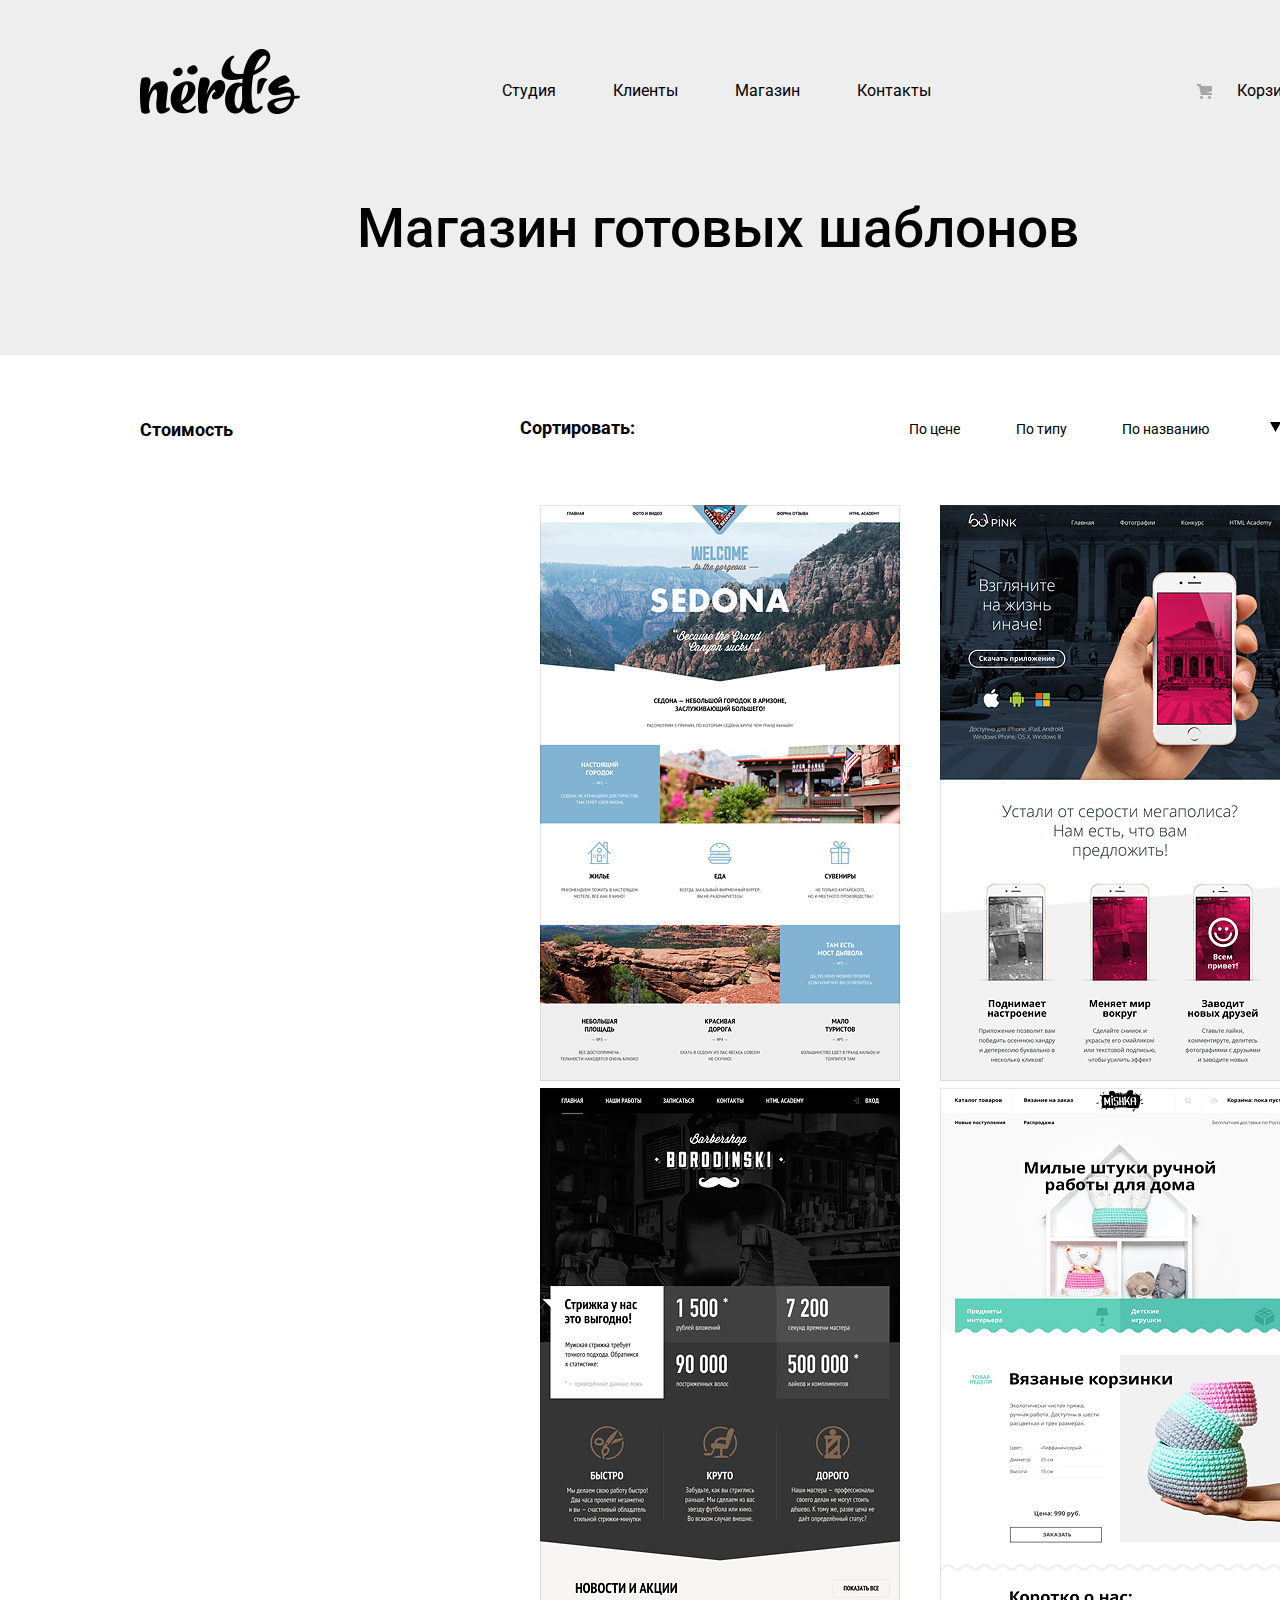
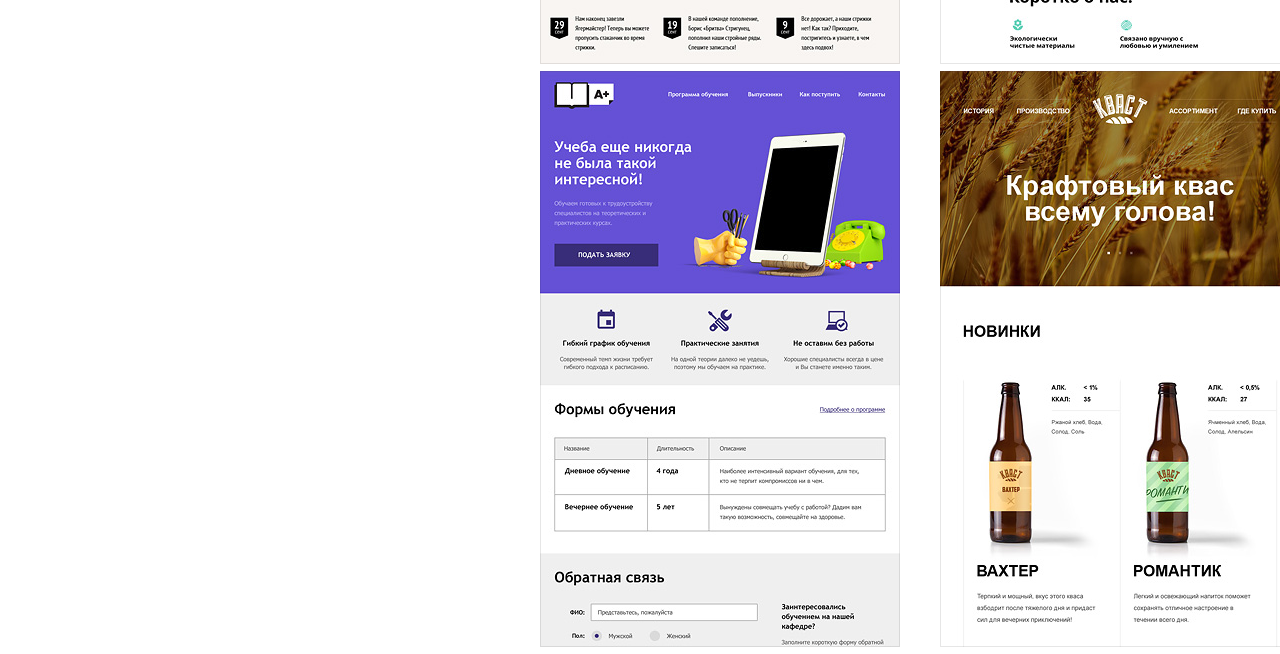
==== catalog.html @ 8464ea0f "edit" ====
<!DOCTYPE html>
<html lang="ru">

<head>
  <meta charset="UTF-8">
  <title>Магазин</title>
  <link href="https://fonts.googleapis.com/css?family=Roboto:400,500&amp;subset=cyrillic" rel="stylesheet">
  <link href="css/normalize.css" rel="stylesheet">
  <link href="css/style.css" rel="stylesheet">
</head>
<body>
  <div class="big-container">
    <header class="main-header header-catalog">
      <nav class="main-navigation">
        <a class="main-header-logo" href="index.html">
          <img src="img/nerds-logo.png" width="160" height="65" alt="Логотип Nerds">
        </a>
        <ul class="site-navigation">
          <li>
            <a href="studia.html">Студия</a>
          </li>
          <li>
            <a href="clients.html">Клиенты</a>
          </li>
          <li>
            <a href="catalog.html">Магазин</a>
          </li>
          <li>
            <a href="contacts.html">Контакты</a>
          </li>
        </ul>
        <ul class="kart-navigation">
          <li class="kart">
            <a href="cart.html">Корзина</a>
          </li>
        </ul>
      </nav>
      <h2>Магазин готовых шаблонов</h2>
    </header>
    <div class="container">
      <main>
        <section class="price">
          <h2>Стоимость</h2>
          <span>Сортировать:</span>
          <ul class="price-item">
            <li class="active"><a href="#">По цене</a></li>
            <li><a href="#">По типу</a></li>
            <li><a href="#">По названию</a></li>
          </ul>
          <div class="sorting-arrow">
            <a class="arrow-down" href="#" >
              <svg xmlns="http://www.w3.org/2000/svg" width="11" height="10" viewBox="0 0 11 10">
                <path fill="#000000" d="M5.5 10L0 0h11"></path>
              </svg>
            </a>
            <a class="arrow-up" href="#">
              <svg xmlns="http://www.w3.org/2000/svg" width="11" height="10" viewBox="0 0 11 10">
                <path fill="#a6a6a6" d="M5.5 0L0 10h11z"></path>
              </svg>
            </a>
          </div>
        </section>
        <section class="filter">
          <form class="" action="index.html" method="post">

          </form>
          <div class="result">
            <ul class="result-list">
              <li><a href="#"><img src="img/sedona.png" width="360" height="576" alt=""></a></li>
              <li><a href="#"><img src="img/pink.png" width="360" height="576" alt=""></a></li>
              <li><a href="#"><img src="img/barbershop.png" width="360" height="576"alt=""> </a></li>
              <li><a href="#"><img src="img/mishka.png" width="360" height="576" alt=""></a></li>
              <li><a href="#"><img src="img/aplus.png" width="360" height="576" alt=""></a></li>
              <li><a href="#"><img src="img/kvast.png" width="360" height="576" alt=""></a></li>
            </ul>

          </div>

        </section>
      </main>
    </div>
  </div>
</body>
---- css/style.css ----
html {
  -webkit-box-sizing: border-box;
  box-sizing: border-box;
}

body {
  margin: 0;
  padding: 0;
  min-width: 1200px;
  font-family: "Roboto", Arial, sans-serif;
  font-size: 16px;
  line-height: 24px;
  font-weight: 400;
  color: #000000;
}

a {
  text-decoration: none;
}

img {
  max-width: 100%;
  height: auto;
}

.big-container {
  width: 1440px;
  background: #ffffff;
  -webkit-box-shadow: 0px 5px 15px 0 rgba(0, 1, 1, 0.2);
  box-shadow: 0px 5px 15px 0 rgba(0, 1, 1, 0.2);
  margin: 0 auto;
}

.container {
  margin: 0 auto;
  padding: 0;
  max-width: 1160px;
  min-height: 100px;
  position: relative;
  box-sizing: border-box;
}

.visually-hidden {
  position: absolute;
  width: 1px;
  height: 1px;
  clip: rect(0, 0, 0, 0);
}

.main-header {
  background-color: #eeeeee;
}

.slider {
  position: relative;
  background-color: #eeeeee;
}

.slider-controls {
  position: absolute;
  left: 50%;
  bottom: 104px;
  z-index: 100;
  width: 160px;
  height: 18px;
  text-align: center;
  font-size: 0;
  transform: translateX(-50%);
}

.slider-controls label {
  position: relative;
  display: inline-block;
  width: 18px;
  height: 18px;
  padding: 8px;
  border-radius: 50%;
  cursor: pointer;
}

.slider-controls label::after {
  content: "";
  position: absolute;
  top: 8px;
  left: 8px;
  z-index: 1;
  width: 18px;
  height: 18px;
  background: #ffffff;
  border-radius: 50%;
}

.slider-list {
  margin: 0;
  padding: 0;
  list-style: none;
}

.slider-item {
  display: none;
  padding: 78px 0 80px 0;
}

.slider-item:nth-child(1) {
  background-image: url("../img/slide1.png");
  background-repeat: no-repeat;
  background-position: 93% 18px;
}

.slider-item:nth-child(2) {
  background-image: url("../img/slide2.png");
  background-repeat: no-repeat;
  background-position: 100% 0;
}

.slider-item:nth-child(3) {
  background-image: url("../img/slide3.png");
  background-repeat: no-repeat;
  background-position: 100% 20px;
}

#product-1:checked~.slider-list .slider-item:nth-child(1) {
  display: block;
}

#product-2:checked~.slider-list .slider-item:nth-child(2) {
  display: block;
}

#product-3:checked~.slider-list .slider-item:nth-child(3) {
  display: block;
}

#product-1:checked~.slider-controls .slider-controls-item--1::before,
#product-2:checked~.slider-controls .slider-controls-item--2::before,
#product-3:checked~.slider-controls .slider-controls-item--3::before {
  content: "";
  position: absolute;
  left: 50%;
  top: 50%;
  z-index: 2;
  width: 4px;
  height: 4px;
  margin: -4px;
  background-color: inherit;
  border: 2px solid #c1c1c1;
  border-radius: 50%;
}

.slider-item h3 {
  max-width: 600px;
  margin: 0;
  margin-bottom: 27px;
  font-size: 55px;
  line-height: 55px;
  font-weight: 500;
}

.slider-item p {
  max-width: 430px;
  margin: 0;
  margin-bottom: 38px;
  color: #283136;
}

.button {
  display: block;
  width: 240px;
  padding: 13px 0;
  font-size: 16px;
  line-height: 18px;
  color: #ffffff;
  text-transform: uppercase;
  text-align: center;
  text-decoration: none;
  background-color: #fb565a;
  border-radius: 3px;
  border: none;
}

.button:hover,
.button:focus {
  background-color: #e74246;
}

.button:active {
  background-color: #d7373b;
  color: rgba(255, 255, 255, 0.3);
  box-shadow: 0 3px rgba(0, 0, 0, 0.1) inset;
}

.main-navigation {
  position: relative;
}

.main-header-logo {
  position: absolute;
  top: 49px;
}

.site-navigation,
.kart-navigation,
.working,
.partner-list,
.social,
.price-item,
.result-list {
  list-style: none;
}

.site-navigation a,
.kart-navigation a {
  display: block;
  color: #000000;
}

.main-navigation {
  display: flex;
  justify-content: space-between;
  box-sizing: border-box;
  padding-left: 140px;
  padding-right: 140px;
  padding-top: 63px;
}

.site-navigation {
  display: flex;
  padding-left: 362px;
}

.site-navigation li {
  padding-right: 57px;
}

.kart-navigation {
  position: relative;
  max-width: 200px;
}

.kart a::before {
  content: "";
  position: absolute;
  top: 5px;
  left: 0px;
  background-image: url("../img/cart-icon.png");
  background-repeat: no-repeat;
  background-position: 100%;
  width: 15px;
  height: 15px;
}

.advantages {
  padding-bottom: 80px;
  border-bottom: 2px solid #eeeeee;
}

.advantages-list {
  display: flex;
  justify-content: space-between;
  flex-wrap: wrap;
  padding-right: 60px;
}

.advantages-item {
  position: relative;
  min-width: 300px;
}

.advantages-item h2 {
  font-size: 24px;
  line-height: 30px;
  font-weight: 500;
  text-transform: uppercase;
  margin: 0;
  padding: 0;
  padding-top: 252px;
  padding-bottom: 13px;
}

.advantages-item p {
  margin: 0;
  padding: 0;
  padding-bottom: 30px;
  color: #283136;
}

.web-site::after {
  position: absolute;
  content: "";
  background-image: url("../img/illustration-1.png");
  width: 300px;
  height: 146px;
  top: 80px;
}

.apps::after {
  position: absolute;
  content: "";
  background-image: url("../img/illustration-2.png");
  width: 300px;
  height: 146px;
  top: 80px;
}

.presentation::after {
  position: absolute;
  content: "";
  background-image: url("../img/illustration-3.png");
  width: 300px;
  height: 146px;
  top: 80px;
}

.button-web,
.button-apps,
.button-presentation {
  width: 160px;
  padding-top: 19px;
  padding-bottom: 18px;
}

.button-web {
  background-color: #fb565a;
}

.button-apps {
  background-color: #00ca74;
}

.button-presentation {
  background-color: #efc84a;
}

.button-apps:hover,
.button-apps:focus {
  background-color: #00bc6c;
}

.button-apps:active {
  background-color: #00aa62;
}

.button-presentation:hover,
.button-presentation:focus {
  background-color: #eab534;
}

.button-presentation:active {
  background-color: #e5a722;
}

.contacts .container {
  display: flex;
  justify-content: space-between;
  flex-wrap: wrap;
  padding-top: 40px;
  padding-bottom: 66px;
  border-bottom: 2px solid #eeeeee;
}

.ability {
  max-width: 680px;
  padding-top: 35px;
}

.ability h2 {
  font-size: 45px;
  font-weight: 500;
  line-height: 45px;
  margin: 0;
  padding: 0;
  padding-bottom: 31px;
}

.ability p {
  font-size: 16px;
  line-height: 24px;
  font-weight: 400;
  margin: 0;
  padding-bottom: 38px;
  color: #283136;
}

.ability-item {
  display: flex;
  flex-direction: column;
  justify-content: space-between;
  max-height: 430px;
}

.ability-item h3 {
  font-size: 16px;
  line-height: 24px;
  font-weight: 500;
  text-transform: uppercase;
  padding: 0;
  margin: 0;
}

.working {
  padding: 0;
  margin: 0;
}

.working li {
  position: relative;
  font-size: 16px;
  line-height: 24px;
  font-weight: 400;
  color: #283136;
  padding-top: 25px;
  padding-left: 35px;
}

.working li:before {
  position: absolute;
  content: "";
  width: 25px;
  height: 2px;
  background-color: #fb565a;
  top: 38px;
  left: 0;
}

.accuracy {
  max-width: 360px;
  margin: 0;
  padding: 0;
}

.accuracy {
  position: relative;
}

.nerds-ico::after {
  position: absolute;
  top: 0;
  left: 0;
  content: "";
  background-image: url("../img/nerds-illustration.png");
  background-repeat: no-repeat;
  width: 360px;
  height: 208px;
}

.accuracy h3 {
  font-size: 16px;
  line-height: 24px;
  font-weight: 500;
  text-align: center;
  color: #000000;
  margin: 0;
  padding: 0;
  padding-top: 248px;
  padding-bottom: 49px;
  text-transform: uppercase;
}

.percent-item {
  max-width: 360px;
  font-size: 45px;
  line-height: 10px;
  font-weight: 500;
  text-align: left;
  padding-bottom: 29px;
}

.percent-item sup {
  font-weight: 500;
}

.accuracy-item {
  color: #283136;
}

.partners .container {
  padding: 61px 0 19px;
  border-bottom: 2px solid #eee
}

.partners .partners-list {
  display: -webkit-box;
  display: -ms-flexbox;
  display: flex;
  list-style: none;
  padding: 0;
  margin: 0
}

.partners-item {
  position: relative
}

.partners-item:first-child {
  margin-right: 97px;
  margin-left: 31px
}

.partners-item:nth-child(2) {
  margin-top: -14px;
  margin-right: 103px
}

.partners-item:nth-child(2)::after {
  top: 16px;
  left: 252px
}

.partners-item:nth-child(3) {
  margin-right: 123px
}

.partners-item:nth-child(3)::after {
  left: 241px
}

.partners-item:last-child {
  margin-top: -8px
}

.partners-item::after {
  content: "";
  width: 2px;
  height: 52px;
  background-color: #eee;
  position: absolute;
  top: 0;
  left: 249px
}

.partners-item:last-child::after {
  display: none
}

.partners-item a {
  opacity: 0.2
}

.partners-item a:hover {
  opacity: 1
}

.partners-item a:focus {
  opacity: 0.1
}

.map {
  position: relative;
  padding-top: 80px;
}

.main-footer {
  padding-top: 66px;
  padding-bottom: 66px;
}
.main-footer-container {
  display: flex;
  justify-content: space-between;
}

.social {
  display: flex;
  margin: 0;
  padding: 0;
  cursor: pointer;
}

.social-item {
  display: flex;
  justify-content: center;
  background-color: #e1e1e1;
  width: 80px;
  height: 80px;
  border-radius: 50%;
  margin-right: 10px;
}

.button-vk {
    display: block;
  width: 79px;
  height: 79px;
  display: flex;
  align-items: center;
  justify-content: center;
}

.button-fb {
  width: 79px;
  height: 79px;
  display: flex;
  align-items: center;
  justify-content: center;
}

.button-inst {
  width: 79px;
  height: 79px;
  display: flex;
  align-items: center;
  justify-content: center;
}

.button-vk:hover,
.button-fb:hover,
.button-inst:hover {
  background-color: #e74246;
  border-radius: 50%;
}


.button-vk:active path,
.button-fb:active path,
.button-inst:active path {
  opacity: 0.3;
  background-color: #d7373b;
  border-radius: 50%;
}
.invitation {
  padding-right: 216px;
}

.invitation h3 {
  font-size: 36px;
  line-height: 36px;
  font-weight: 700;
  text-align: left;
  padding: 0;
  margin: 0;
  padding-bottom: 12px;
}

.invitation p {
  font-size: 16px;
  line-height: 22px;
  color: #444444;
  margin: 0;
  padding: 0;
}

.communication {
  position: absolute;
  top: 134px;
  left: 140px;
  width: 319px;
  height: 308px;
  background-color: #ffffff;
}

.communication-container {
  padding-top: 54px;
  padding-left: 51px;
  padding-bottom: 47px;
  padding-right: 51px;
}

.communication h2 {
  font-size: 18px;
  line-height: 30px;
  font-weight: 500;
  text-transform: uppercase;
  padding: 0;
  margin: 0;
  padding-right: 7px;
  padding-bottom: 32px;
}

.communication-container p {
  font-size: 16px;
  line-height: 18px;
  font-weight: 400;
  color: #666666;
  padding: 0;
  margin: 0;
}
.communication-container .adress {
  padding-bottom: 20px;
}

.communication-container .phone {
  padding-bottom: 37px;
}

.bt-container {
  display: inline-block;
  width: 219px;
}

.modal {
  position: absolute;
  top: -137px;
  left: 240px;
  width: 960px;
  height: 590px;
  box-shadow: 0 20px 40px rgba(0, 1, 1, 0.75);
  background-color: #ffffff;
}

.modal h2 {
  font-size: 45px;
  line-height: 45px;
  font-weight: 500;
  margin: 0;
  padding: 0;
  padding-top: 73px;
  padding-left: 100px;
}

.modal-container {
  display: flex;
  flex-wrap: wrap;
  justify-content: space-between;
  padding-top: 49px;
  padding-left: 100px;
  padding-right: 100px;
  padding-bottom: 27px;
}

.input-item {
  max-width: 360px;
  padding-bottom: 36px;
}

.input-item label {
  font-size: 16px;
  font-weight: 700;
  line-height: 18px;
}

.modal-container input {
  width: 360px;
  height: 50px;
  border: 2px solid #d7dcde;
  background-color: #ffffff;
  font-size: 16px;
  font-weight: 400;
  line-height: 18px;
  opacity: 0.5;
  color: #444444;
}

.last input {
  min-height: 118px;
  min-width: 760px;
}

.button-modal {
  padding-left: 100px;
}

.header-catalog {
  max-height: 355px;
}

.header-catalog h2 {
  font-size: 55px;
  line-height: 55px;
  font-weight: 500;
  margin: 0;
  padding-top: 82px;
  padding-left: 357px;
  padding-right: 357px;
  padding-bottom: 116px;
  color: #000000;
}

.price {
  display: flex;
  justify-content: space-between;
  padding-top: 60px;
  padding-bottom: 60px;
}

.price h2 {
  font-size: 18px;
  line-height: 30px;
  font-weight: 700;
  margin: 0;
  padding: 0;
}

.price span {
  font-size: 18px;
  line-height: 18px;
  font-weight: 700;
  padding-top: 4px;
  padding-left: 280px;
}

.price-item {
  display: flex;
  width: 300px;
  justify-content: space-between;
  font-size: 14px;
  line-height: 18px;
  font-weight: 400;
  margin: 0;
  padding: 0;
  padding-top: 5px;
  padding-left: 267px;
  padding-right: 54px;
}

.price-item a {
  color: #000000;
}

.sorting-arrow {
  width: 30px;
  display: flex;
  justify-content: space-between;
}

.result-list {
  padding: 0;
  margin: 0;
  display: flex;
  justify-content: space-between;
  flex-wrap: wrap;
  padding: 0;
  margin: 0;
  padding-left: 400px;
}
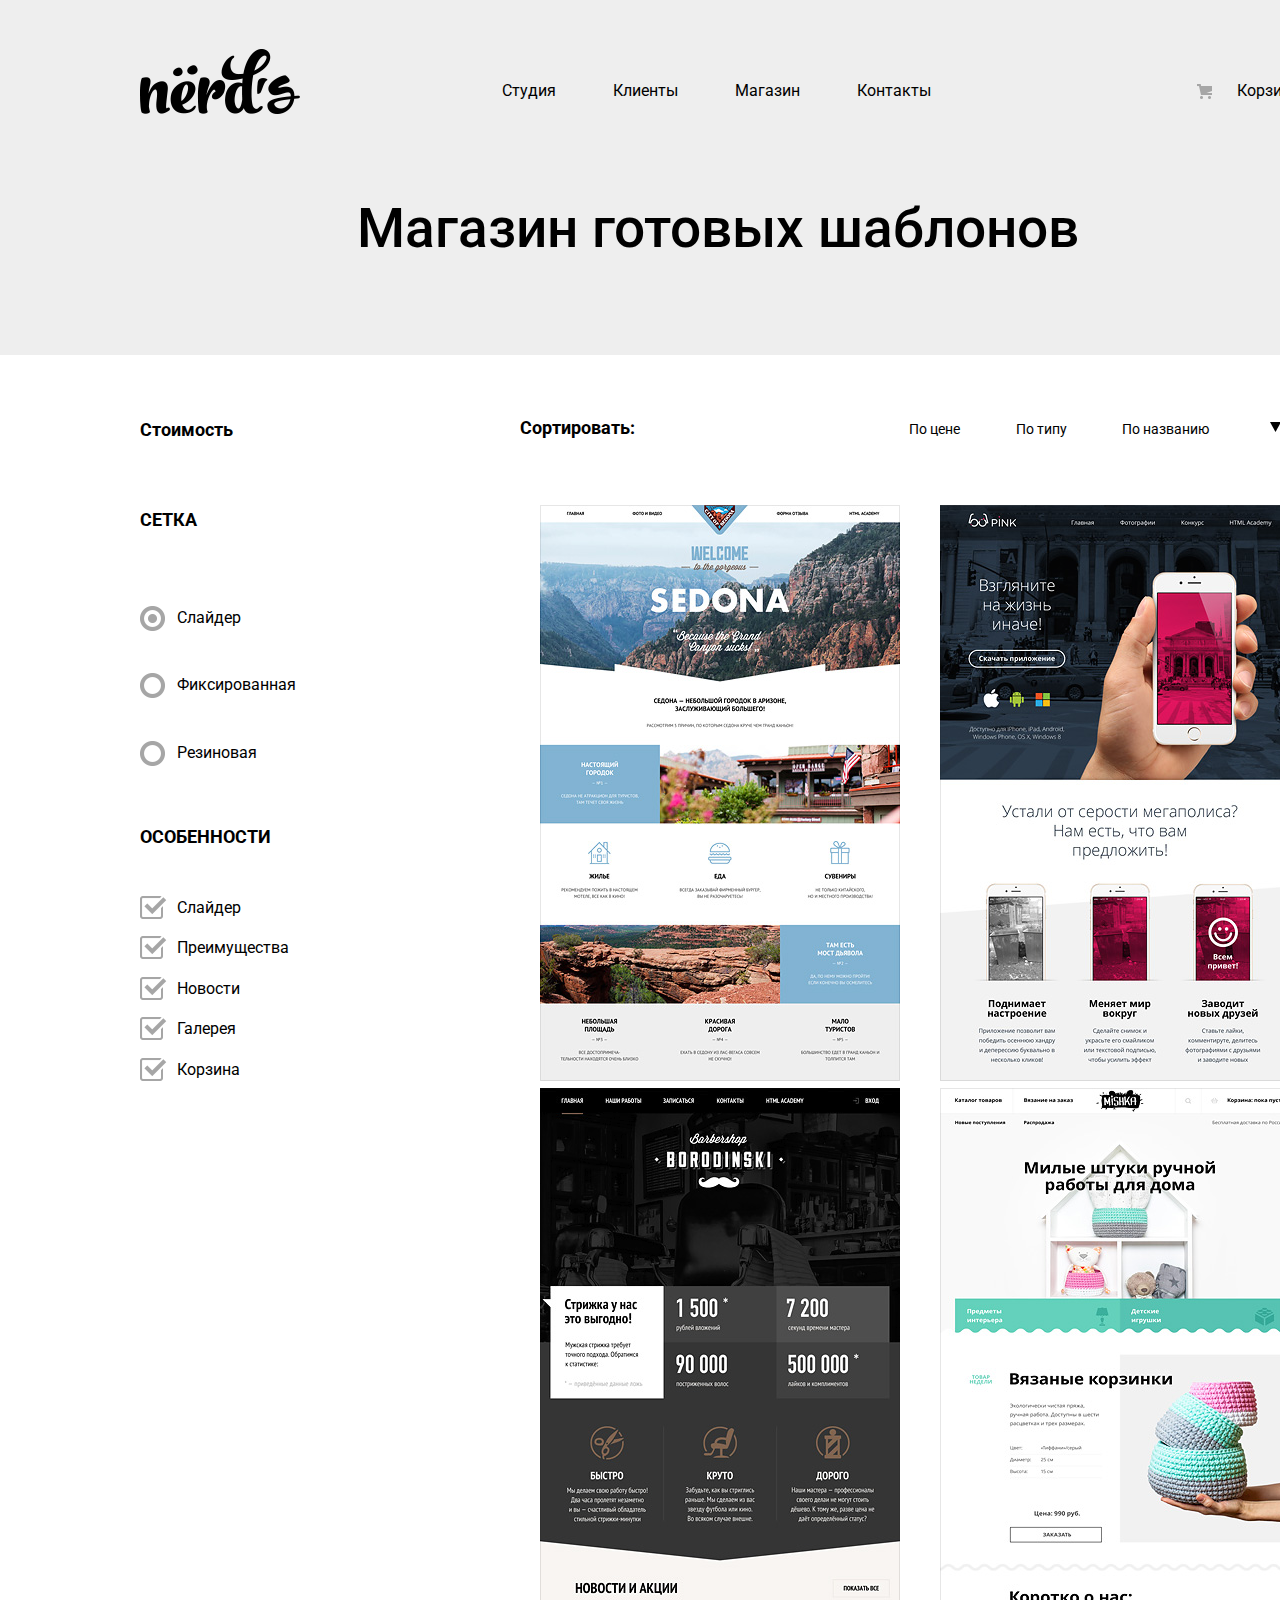
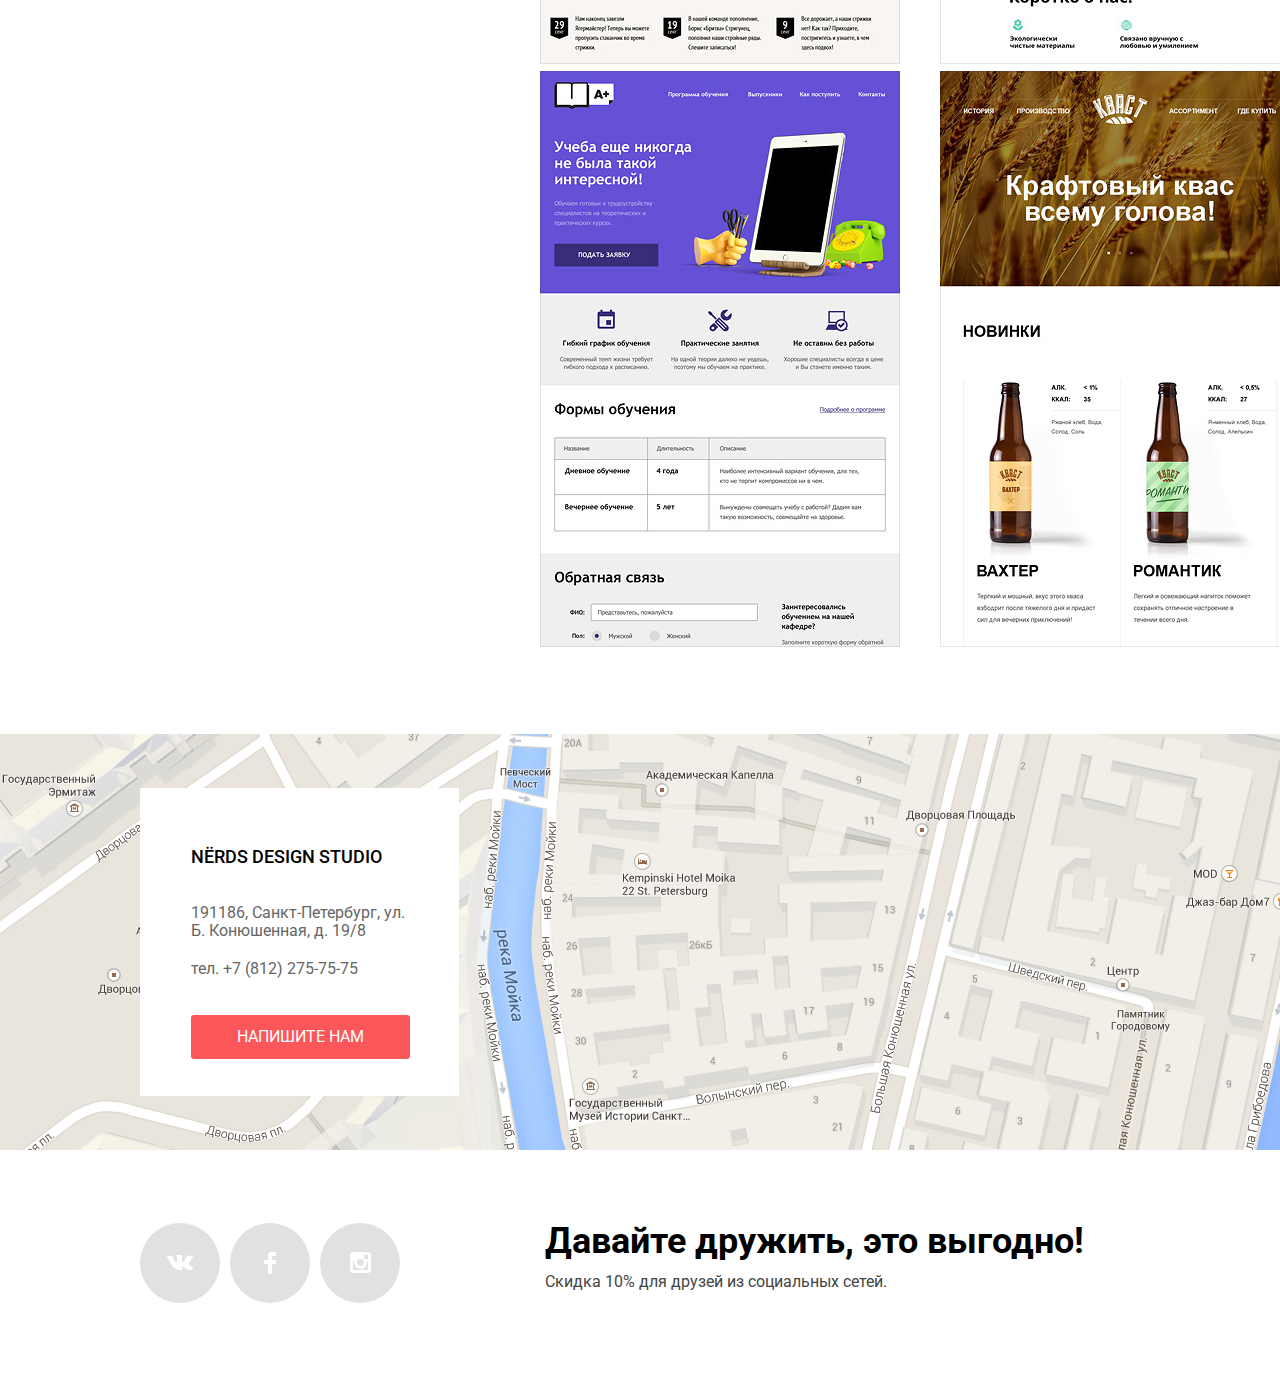
==== commit b0ec4423: "Сделал фильтр" ====
--- a/catalog.html
+++ b/catalog.html
@@ -8,6 +8,7 @@
   <link href="css/normalize.css" rel="stylesheet">
   <link href="css/style.css" rel="stylesheet">
 </head>
+
 <body>
   <div class="big-container">
     <header class="main-header header-catalog">
@@ -48,7 +49,7 @@
             <li><a href="#">По названию</a></li>
           </ul>
           <div class="sorting-arrow">
-            <a class="arrow-down" href="#" >
+            <a class="arrow-down" href="#">
               <svg xmlns="http://www.w3.org/2000/svg" width="11" height="10" viewBox="0 0 11 10">
                 <path fill="#000000" d="M5.5 10L0 0h11"></path>
               </svg>
@@ -61,23 +62,128 @@
           </div>
         </section>
         <section class="filter">
-          <form class="" action="index.html" method="post">
-
+          <form class="view" action="index.html" method="post">
+            <div class="filter-item-radio">
+              <h2>Сетка</h2>
+              <div class="radio">
+                <input class="radio-disabled visually-hidden filter-input-radio"  type="radio" id="adaptive" name="adaptive" checked>
+                <label for="adaptive">Слайдер</label>
+              </div>
+              <div class="radio">
+                <input class="radio-disabled visually-hidden filter-input-radio"  type="radio" id="fixed" name="fixed">
+                <label for="fixed">Фиксированная</label>
+              </div>
+              <div class="radio">
+                <input class="radio-disabled visually-hidden filter-input-radio"  type="radio" id="rubber" namrubbere="rubber">
+                <label for="rubber">Резиновая</label>
+              </div>
+            </div>
+            <div class="filter-item-checkbox">
+              <h2>Особенности</h2>
+              <div class="checkbox">
+                <input class="checkbox-disabled visually-hidden filter-input-checkbox"  type="checkbox" id="slider" name="slider" checked>
+                <label for="slider">Слайдер</label>
+              </div>
+              <div class="checkbox">
+                <input class="checkbox-disabled visually-hidden filter-input-checkbox"  type="checkbox" id="advantage" name="advantage" checked>
+                <label for="advantage">Преимущества</label>
+              </div>
+              <div class="checkbox">
+                <input class="checkbox-disabled visually-hidden filter-input-checkbox"  type="checkbox" id="news" name="news" checked>
+                <label for="news">Новости</label>
+              </div>
+              <div class="checkbox">
+                <input class="checkbox-disabled visually-hidden filter-input-checkbox"  type="checkbox" id="passage" name="passage" checked>
+                <label for="passage">Галерея</label>
+              </div>
+              <div class="checkbox">
+                <input class="checkbox-disabled visually-hidden filter-input-checkbox"  type="checkbox" id="basket" name="basket" checked>
+                <label for="basket">Корзина</label>
+              </div>
+            </div>
           </form>
           <div class="result">
             <ul class="result-list">
               <li><a href="#"><img src="img/sedona.png" width="360" height="576" alt=""></a></li>
               <li><a href="#"><img src="img/pink.png" width="360" height="576" alt=""></a></li>
-              <li><a href="#"><img src="img/barbershop.png" width="360" height="576"alt=""> </a></li>
+              <li><a href="#"><img src="img/barbershop.png" width="360" height="576" alt=""> </a></li>
               <li><a href="#"><img src="img/mishka.png" width="360" height="576" alt=""></a></li>
               <li><a href="#"><img src="img/aplus.png" width="360" height="576" alt=""></a></li>
               <li><a href="#"><img src="img/kvast.png" width="360" height="576" alt=""></a></li>
             </ul>
-
           </div>
-
         </section>
       </main>
     </div>
+    <section class="map">
+      <img src="img/maps.png" alt="Карта" width="1440" height="416">
+      <div class="communication">
+        <div class="communication-container">
+          <h2>NЁRDS DESIGN STUDIO</h2>
+          <p class="adress">191186, Санкт-Петербург, ул. Б. Конюшенная, д. 19/8 </p>
+          <p class="phone">тел. +7 (812) 275-75-75</p>
+          <button class="button bt-container" type="button" name="button">Напишите нам</button>
+        </div>
+      </div>
+      <form class="modal" action="index.html" method="post">
+        <h2>Напишите нам</h2>
+        <div class="modal-container">
+          <div class="input-item">
+            <label> Ваше имя
+              <input type="text" name="" value="Имя Фамилия">
+            </label>
+          </div>
+          <div class="input-item">
+            <label> Ваш e-mail:
+              <input type="text" name="" value="email@example.com">
+            </label>
+          </div>
+          <div class="input-item last">
+            <label> Текст письма:
+              <input type="text" name="" value="В свободной форме">
+            </label>
+          </div>
+        </div>
+        <div class="button-modal">
+          <button class="button" type="button" name="button">Отправить</button>
+        </div>
+      </form>
+    </section>
+    </main>
+    <footer class="main-footer">
+      <div class="container">
+        <div class="main-footer-container">
+          <ul class="social">
+            <li class="social-item"><a class="button-vk">
+                <span class="visually-hidden">Вконтакте</span>
+                <svg xmlns="http://www.w3.org/2000/svg" width="26" height="15" viewBox="0 0 26 15">
+                  <path fill="#FFF" d="M16.138 11.51c.956-.309 2.18 2.04 3.483 2.939.978.681 1.727.534 1.727.534l3.473-.05s1.815-.112.957-1.554c-.071-.12-.503-1.069-2.585-3.022-2.177-2.043-1.882-1.712.739-5.244 1.597-2.153 2.236-3.468 2.036-4.028-.192-.539-1.365-.399-1.365-.399L20.69.713c-.381.001-.704.119-.851.515-.003.004-.621 1.666-1.445 3.079-1.741 2.989-2.436 3.148-2.724 2.961-.661-.433-.494-1.737-.494-2.664 0-2.897.432-4.105-.846-4.417-.427-.104-.739-.172-1.828-.182-1.392-.021-2.574 0-3.244.329-.445.223-.786.712-.579.74.26.035.843.16 1.155.586.401.552.389 1.789.389 1.789s.229 3.411-.54 3.834c-.528.29-1.25-.302-2.803-3.016-.793-1.388-1.392-2.922-1.392-2.922s-.116-.285-.326-.441c-.25-.185-.6-.244-.6-.244L.848.684S.29.7.085.946c-.182.218-.015.668-.015.668s2.909 6.881 6.203 10.347c3.02 3.182 6.452 2.971 6.452 2.971h1.555s.469-.054.709-.312c.224-.24.214-.691.214-.691s-.031-2.109.935-2.419z">
+                  </path>
+                </svg>
+              </a>
+            </li>
+            <li class="social-item">
+              <a class="button-fb"><span class="visually-hidden">Фейсбук</span>
+                <svg xmlns="http://www.w3.org/2000/svg" width="12" height="22" viewBox="0 0 12 22">
+                  <path fill="#FFF" d="M12 4V0H8a4 4 0 0 0-4 4v4H0v4h4v10h4V12h4V8H8V4h4z">
+                  </path>
+                </svg>
+              </a>
+            </li>
+            <li class="social-item"><a class="button-inst"><span class="visually-hidden">Инстаграмм</span>
+                <svg xmlns="http://www.w3.org/2000/svg" width="21" height="21" viewBox="0 0 21 21">
+                  <path fill="#fff" d="M18 0H3C1.35 0 0 1.35 0 3v15c0 1.65 1.35 3 3 3h15c1.65 0 3-1.35 3-3V3c0-1.65-1.35-3-3-3zm-7.5 7c1.93 0 3.5 1.57 3.5 3.5S12.43 14 10.5 14 7 12.43 7 10.5 8.57 7 10.5 7zM18 18H3V9h1.181A6.504 6.504 0 0 0 4 10.5a6.5 6.5 0 1 0 13 0 6.45 6.45 0 0 0-.181-1.5H18zm0-11h-4V3h4z">
+                  </path>
+                </svg>
+              </a>
+            </li>
+          </ul>
+          <div class="invitation">
+            <h3>Давайте дружить, это выгодно!</h3>
+            <p>Скидка 10% для друзей из социальных сетей.</p>
+          </div>
+        </div>
+      </div>
+    </footer>
   </div>
 </body>
--- a/css/style.css
+++ b/css/style.css
@@ -686,6 +686,7 @@
 }
 
 .modal {
+  display: none;
   position: absolute;
   top: -137px;
   left: 240px;
@@ -810,6 +811,17 @@
   justify-content: space-between;
 }
 
+.filter {
+  display: flex;
+  justify-content: space-between;
+}
+
+.view {
+  display: flex;
+  flex-direction: column;
+  width: 260px;
+}
+
 .result-list {
   padding: 0;
   margin: 0;
@@ -818,5 +830,99 @@
   flex-wrap: wrap;
   padding: 0;
   margin: 0;
-  padding-left: 400px;
-}
+  padding-left: 140px;
+}
+
+.filter-item-radio,
+.filter-item-checkbox {
+  display: flex;
+  flex-direction: column;
+  justify-content: space-between;
+  width: 260px;
+  height: 260px;
+}
+
+.filter-item-radio {
+  min-height: 95px;
+  padding-bottom: 57px;
+}
+
+.filter-item-checkbox {
+  min-height: 176px;
+}
+
+.filter-item-radio h2,
+.filter-item-checkbox h2 {
+  font-size: 18px;
+  font-weight: 700;
+  line-height: 30px;
+  text-transform: uppercase;
+  padding: 0;
+  margin: 0;
+  padding-bottom: 27px;
+}
+
+.radio label,
+.checkbox label {
+  position: relative;
+  padding-left: 37px;
+}
+
+
+.filter-input-radio:checked + label::after {
+  content: "";
+  position: absolute;
+  background-image: url("../img/radio-on.png");
+  background-repeat: no-repeat;
+  left: 0;
+  width: 25px;
+  height: 25px;
+}
+
+.radio-disabled:checked:disabled + label::after {
+  background-image: url("../img/radio-on-disabled.png");
+}
+
+.radio-disabled:disabled + label::after {
+  background-image: url("../img/radio-off-disabled.png");
+}
+
+.filter-input-radio + label::after {
+  content: "";
+  position: absolute;
+  background-image: url("../img/radio-off.png");
+  background-repeat: no-repeat;
+  left: 0;
+  width: 25px;
+  height: 25px;
+  color: #6a6a6a;
+}
+
+.filter-input-checkbox:checked + label::after {
+  content: "";
+  position: absolute;
+  background-image: url("../img/checkbox-on.png");
+  background-repeat: no-repeat;
+  left: 0;
+  width: 27px;
+  height: 23px;
+}
+
+.checkbox-disabled:checked:disabled + label::after {
+  background-image: url("../img/checkbox-on-disabled.png");
+}
+
+.checkbox-disabled:disabled + label::after {
+  background-image: url("../img/checkbox-off-disabled.png");
+}
+
+.filter-input-checkbox + label::after {
+  content: "";
+  position: absolute;
+  background-image: url("../img/checkbox-off.png");
+  background-repeat: no-repeat;
+  left: 0;
+  width: 27px;
+  height: 23px;
+  color: #6a6a6a;
+}
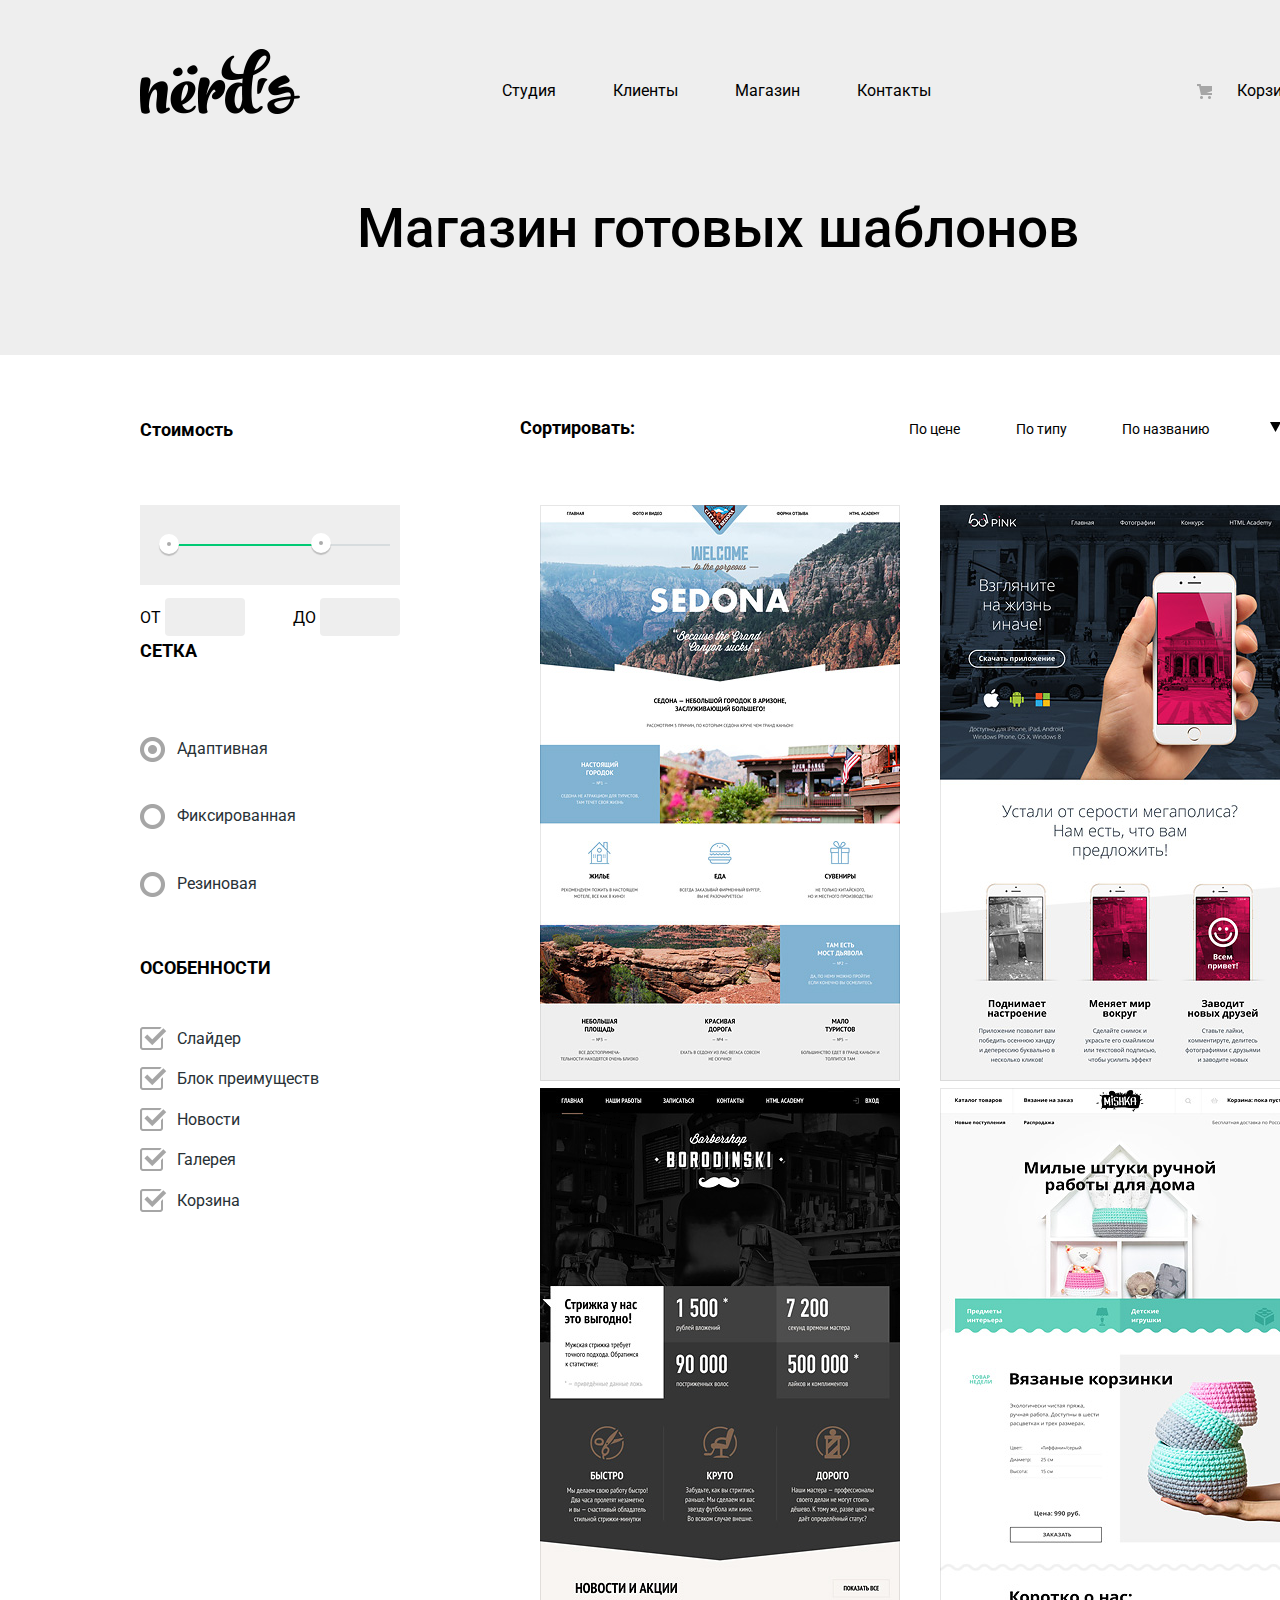
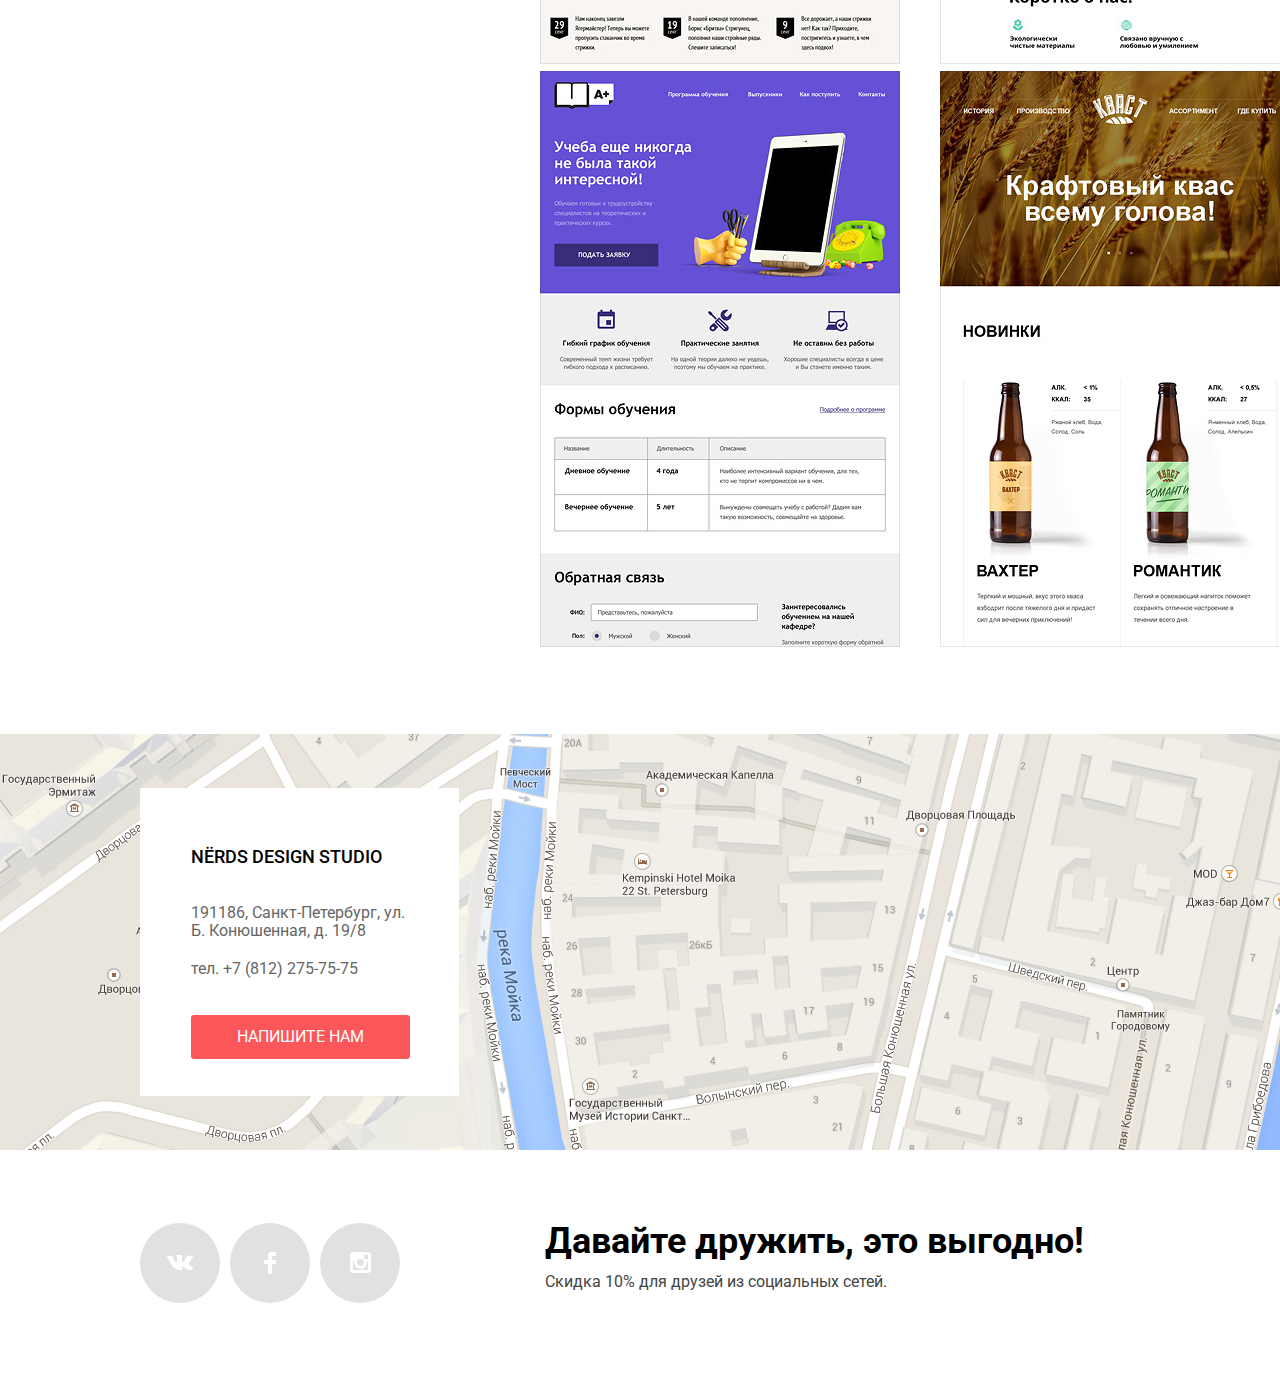
==== commit c42d5a4a: "Подправил форму" ====
--- a/catalog.html
+++ b/catalog.html
@@ -63,41 +63,57 @@
         </section>
         <section class="filter">
           <form class="view" action="index.html" method="post">
+            <div class="price-control">
+              <div class="scale">
+                <div class="bar"></div>
+              </div>
+              <div class="range-control-item range-control-min"></div>
+              <div class="range-control-item range-control-max"></div>
+            </div>
+            <div class="control-input">
+              <label for="min">От
+                <input class="min" type="text" name="min" id="min" value="">
+              </label>
+              <label for="max">До
+                <input class="max" type="text" name="max" id="max" value="">
+              </label>
+
+            </div>
             <div class="filter-item-radio">
               <h2>Сетка</h2>
               <div class="radio">
-                <input class="radio-disabled visually-hidden filter-input-radio"  type="radio" id="adaptive" name="adaptive" checked>
-                <label for="adaptive">Слайдер</label>
+                <input class="radio-disabled visually-hidden filter-input-radio" type="radio" id="adaptive" name="adaptive" checked>
+                <label for="adaptive">Адаптивная</label>
               </div>
               <div class="radio">
-                <input class="radio-disabled visually-hidden filter-input-radio"  type="radio" id="fixed" name="fixed">
+                <input class="radio-disabled visually-hidden filter-input-radio" type="radio" id="fixed" name="fixed">
                 <label for="fixed">Фиксированная</label>
               </div>
               <div class="radio">
-                <input class="radio-disabled visually-hidden filter-input-radio"  type="radio" id="rubber" namrubbere="rubber">
+                <input class="radio-disabled visually-hidden filter-input-radio" type="radio" id="rubber" namrubbere="rubber">
                 <label for="rubber">Резиновая</label>
               </div>
             </div>
             <div class="filter-item-checkbox">
               <h2>Особенности</h2>
               <div class="checkbox">
-                <input class="checkbox-disabled visually-hidden filter-input-checkbox"  type="checkbox" id="slider" name="slider" checked>
+                <input class="checkbox-disabled visually-hidden filter-input-checkbox" type="checkbox" id="slider" name="slider" checked>
                 <label for="slider">Слайдер</label>
               </div>
               <div class="checkbox">
-                <input class="checkbox-disabled visually-hidden filter-input-checkbox"  type="checkbox" id="advantage" name="advantage" checked>
-                <label for="advantage">Преимущества</label>
-              </div>
-              <div class="checkbox">
-                <input class="checkbox-disabled visually-hidden filter-input-checkbox"  type="checkbox" id="news" name="news" checked>
+                <input class="checkbox-disabled visually-hidden filter-input-checkbox" type="checkbox" id="advantage" name="advantage" checked>
+                <label for="advantage">Блок преимуществ</label>
+              </div>
+              <div class="checkbox">
+                <input class="checkbox-disabled visually-hidden filter-input-checkbox" type="checkbox" id="news" name="news" checked>
                 <label for="news">Новости</label>
               </div>
               <div class="checkbox">
-                <input class="checkbox-disabled visually-hidden filter-input-checkbox"  type="checkbox" id="passage" name="passage" checked>
+                <input class="checkbox-disabled visually-hidden filter-input-checkbox" type="checkbox" id="passage" name="passage" checked>
                 <label for="passage">Галерея</label>
               </div>
               <div class="checkbox">
-                <input class="checkbox-disabled visually-hidden filter-input-checkbox"  type="checkbox" id="basket" name="basket" checked>
+                <input class="checkbox-disabled visually-hidden filter-input-checkbox" type="checkbox" id="basket" name="basket" checked>
                 <label for="basket">Корзина</label>
               </div>
             </div>
--- a/css/style.css
+++ b/css/style.css
@@ -822,6 +822,76 @@
   width: 260px;
 }
 
+.price-control {
+  position: relative;
+  width: 260px;
+  height: 80px;
+  background-color: #eeeeee;
+  margin-bottom: 13px;
+}
+
+.price-control .scale {
+  position: absolute;
+  top: 39px;
+  left: 31px;
+  width: 219px;
+  height: 2px;
+  background-color: #d7dcde;
+}
+
+.price-control .bar {
+  position: absolute;
+  width: 152px;
+  height: 2px;
+  background-color: #00ca74;
+}
+
+.range-control-item {
+  position: absolute;
+  width: 4px;
+  height: 4px;
+  background: #ababab;
+  border: 8px solid #ffffff;
+  border-radius: 50%;
+  box-shadow: 0 2px 1px 0 rgba(0, 1, 1, 0.2);
+  cursor: pointer;
+}
+
+.range-control-min {
+  top: 29px;
+  left: 19px;
+}
+
+.range-control-max {
+  top: 28px;
+  left: 171px;
+}
+
+.control-input {
+  width: 260px;
+  display: flex;
+  justify-content: space-between;
+}
+
+.control-input .min,
+.control-input .max {
+  width: 80px;
+  height: 38px;
+  background-color: #eeeeee;
+  border-radius: 4px;
+  border: none;
+  margin: 0;
+  padding: 0;
+}
+
+.control-input label {
+  font-size: 16px;
+  line-height: 22px;
+  text-transform: uppercase;
+  margin: 0;
+  padding: 0;
+}
+
 .result-list {
   padding: 0;
   margin: 0;
@@ -866,8 +936,8 @@
 .checkbox label {
   position: relative;
   padding-left: 37px;
-}
-
+  color: #283136;
+}
 
 .filter-input-radio:checked + label::after {
   content: "";
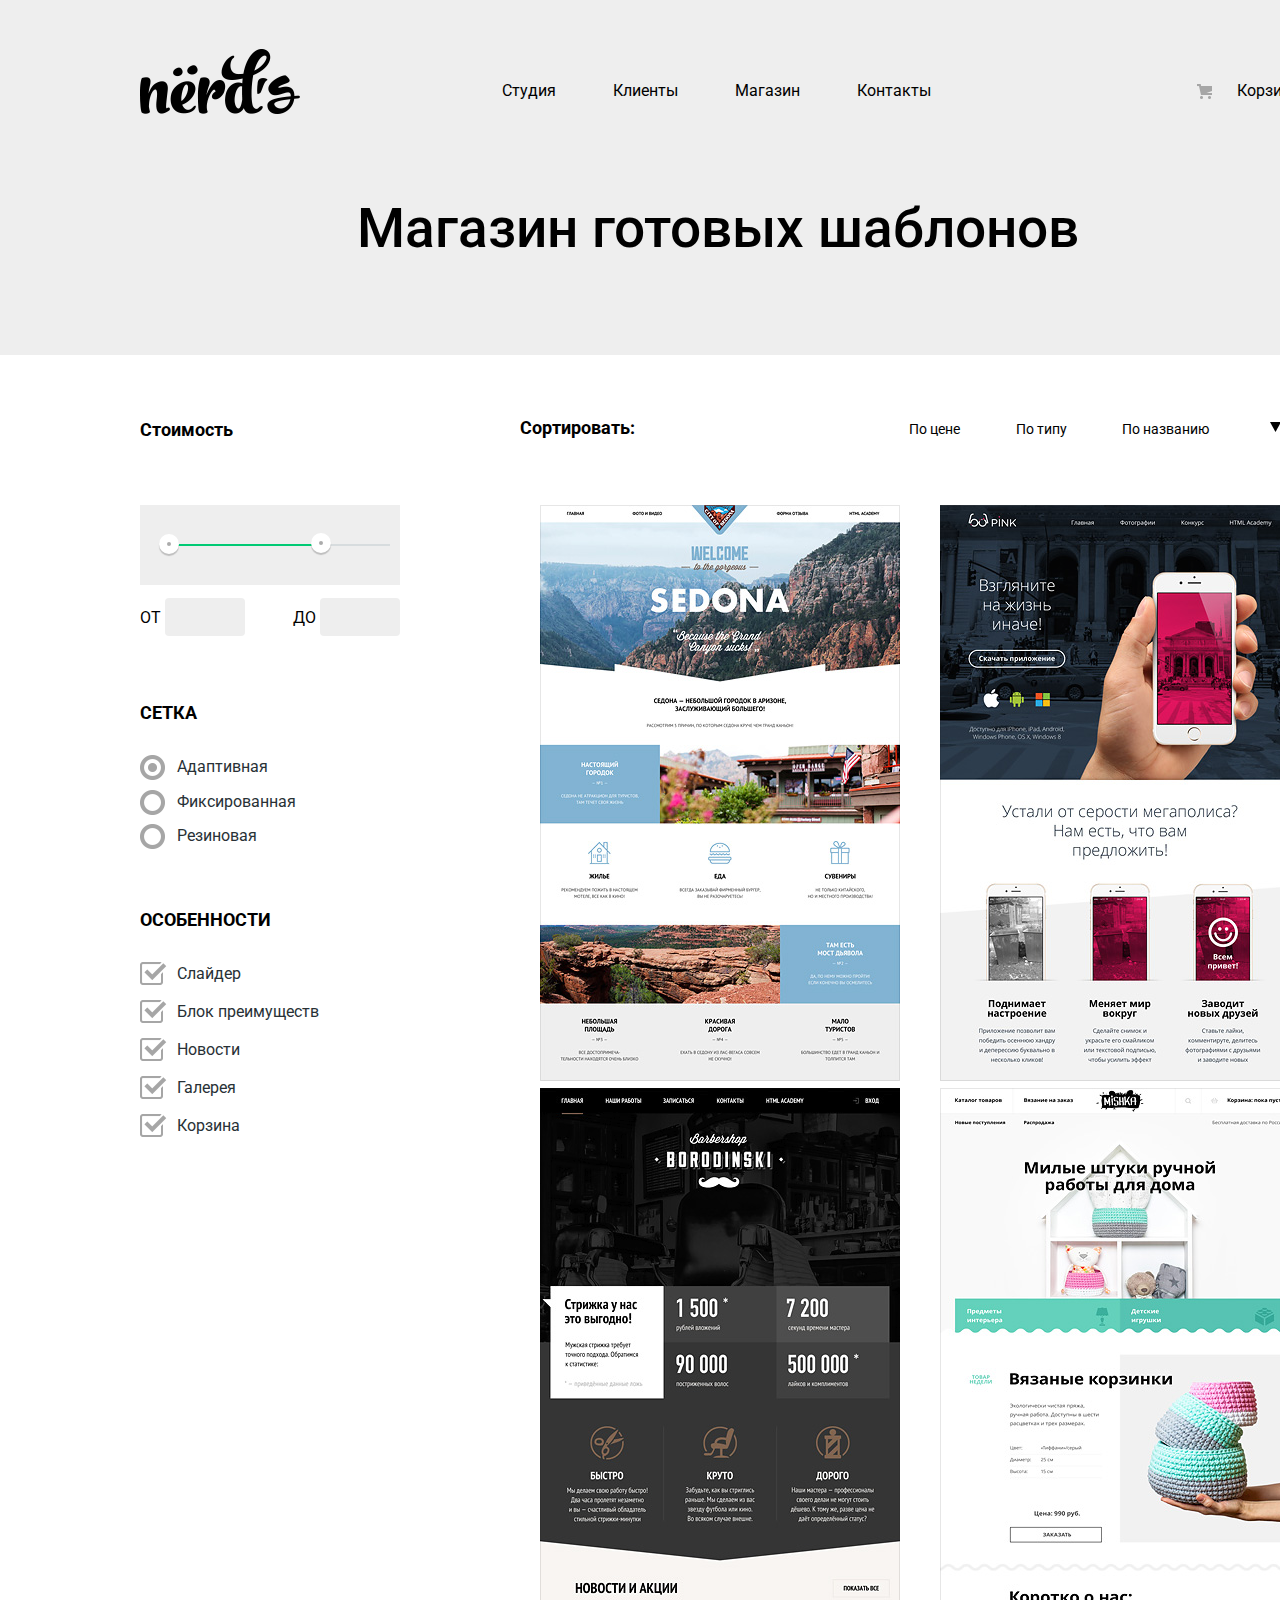
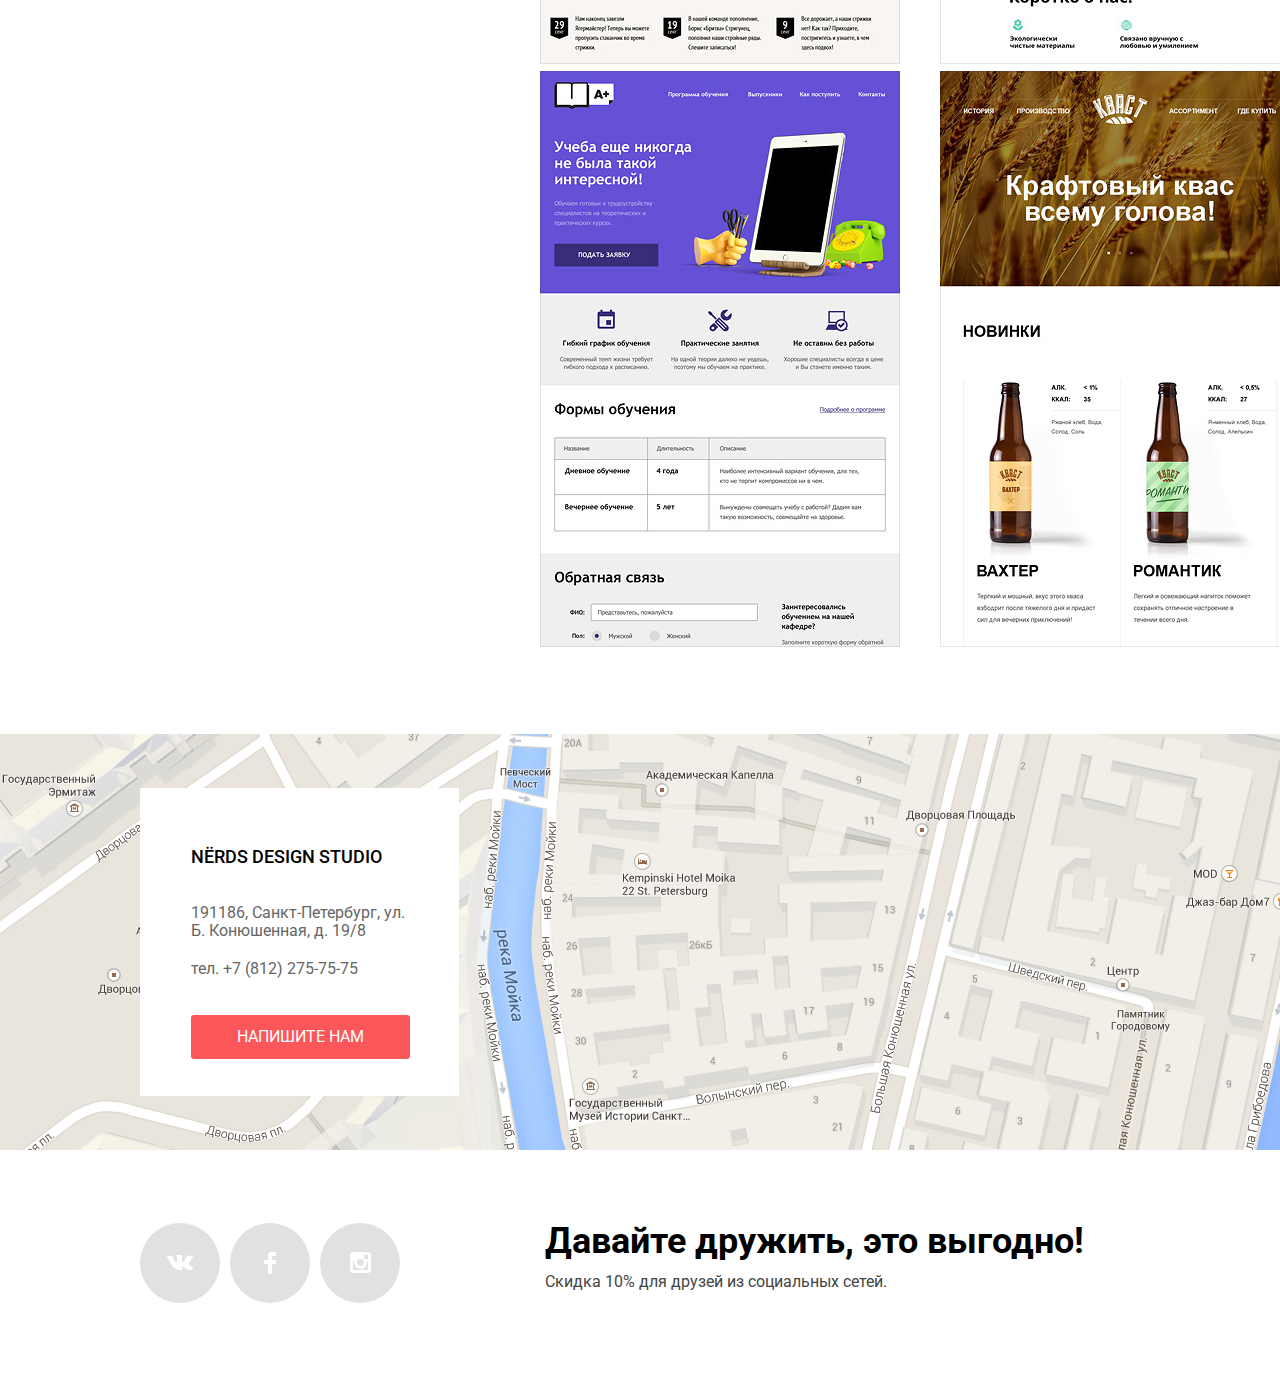
==== commit 8e609c13: "1" ====
--- a/catalog.html
+++ b/catalog.html
@@ -77,44 +77,47 @@
               <label for="max">До
                 <input class="max" type="text" name="max" id="max" value="">
               </label>
-
             </div>
             <div class="filter-item-radio">
               <h2>Сетка</h2>
-              <div class="radio">
-                <input class="radio-disabled visually-hidden filter-input-radio" type="radio" id="adaptive" name="adaptive" checked>
-                <label for="adaptive">Адаптивная</label>
-              </div>
-              <div class="radio">
-                <input class="radio-disabled visually-hidden filter-input-radio" type="radio" id="fixed" name="fixed">
-                <label for="fixed">Фиксированная</label>
-              </div>
-              <div class="radio">
-                <input class="radio-disabled visually-hidden filter-input-radio" type="radio" id="rubber" namrubbere="rubber">
-                <label for="rubber">Резиновая</label>
+              <div class="radio-buttons">
+                <div class="radio">
+                  <input class="radio-disabled visually-hidden filter-input-radio" type="radio" id="adaptive" name="adaptive" checked>
+                  <label for="adaptive">Адаптивная</label>
+                </div>
+                <div class="radio">
+                  <input class="radio-disabled visually-hidden filter-input-radio" type="radio" id="fixed" name="fixed">
+                  <label for="fixed">Фиксированная</label>
+                </div>
+                <div class="radio">
+                  <input class="radio-disabled visually-hidden filter-input-radio" type="radio" id="rubber" namrubbere="rubber">
+                  <label for="rubber">Резиновая</label>
+                </div>
               </div>
             </div>
             <div class="filter-item-checkbox">
               <h2>Особенности</h2>
-              <div class="checkbox">
-                <input class="checkbox-disabled visually-hidden filter-input-checkbox" type="checkbox" id="slider" name="slider" checked>
-                <label for="slider">Слайдер</label>
-              </div>
-              <div class="checkbox">
-                <input class="checkbox-disabled visually-hidden filter-input-checkbox" type="checkbox" id="advantage" name="advantage" checked>
-                <label for="advantage">Блок преимуществ</label>
-              </div>
-              <div class="checkbox">
-                <input class="checkbox-disabled visually-hidden filter-input-checkbox" type="checkbox" id="news" name="news" checked>
-                <label for="news">Новости</label>
-              </div>
-              <div class="checkbox">
-                <input class="checkbox-disabled visually-hidden filter-input-checkbox" type="checkbox" id="passage" name="passage" checked>
-                <label for="passage">Галерея</label>
-              </div>
-              <div class="checkbox">
-                <input class="checkbox-disabled visually-hidden filter-input-checkbox" type="checkbox" id="basket" name="basket" checked>
-                <label for="basket">Корзина</label>
+              <div class="checkboxes">
+                <div class="checkbox">
+                  <input class="checkbox-disabled visually-hidden filter-input-checkbox" type="checkbox" id="slider" name="slider" checked>
+                  <label for="slider">Слайдер</label>
+                </div>
+                <div class="checkbox">
+                  <input class="checkbox-disabled visually-hidden filter-input-checkbox" type="checkbox" id="advantage" name="advantage" checked>
+                  <label for="advantage">Блок преимуществ</label>
+                </div>
+                <div class="checkbox">
+                  <input class="checkbox-disabled visually-hidden filter-input-checkbox" type="checkbox" id="news" name="news" checked>
+                  <label for="news">Новости</label>
+                </div>
+                <div class="checkbox">
+                  <input class="checkbox-disabled visually-hidden filter-input-checkbox" type="checkbox" id="passage" name="passage" checked>
+                  <label for="passage">Галерея</label>
+                </div>
+                <div class="checkbox">
+                  <input class="checkbox-disabled visually-hidden filter-input-checkbox" type="checkbox" id="basket" name="basket" checked>
+                  <label for="basket">Корзина</label>
+                </div>
               </div>
             </div>
           </form>
--- a/css/style.css
+++ b/css/style.css
@@ -871,6 +871,7 @@
   width: 260px;
   display: flex;
   justify-content: space-between;
+  padding-bottom: 62px;
 }
 
 .control-input .min,
@@ -909,16 +910,17 @@
   flex-direction: column;
   justify-content: space-between;
   width: 260px;
-  height: 260px;
-}
+}
+
 
 .filter-item-radio {
-  min-height: 95px;
+  min-height: 130px;
   padding-bottom: 57px;
 }
 
 .filter-item-checkbox {
-  min-height: 176px;
+  min-height: 220px;
+  padding-bottom: 50px;
 }
 
 .filter-item-radio h2,
@@ -929,7 +931,22 @@
   text-transform: uppercase;
   padding: 0;
   margin: 0;
-  padding-bottom: 27px;
+}
+
+.radio-buttons,
+.checkboxes {
+  display: flex;
+  flex-direction: column;
+  justify-content: space-between;
+  padding-top: 27px;
+}
+
+.radio-buttons {
+  min-height: 93px;
+}
+
+.checkboxes {
+    min-height: 176px;
 }
 
 .radio label,
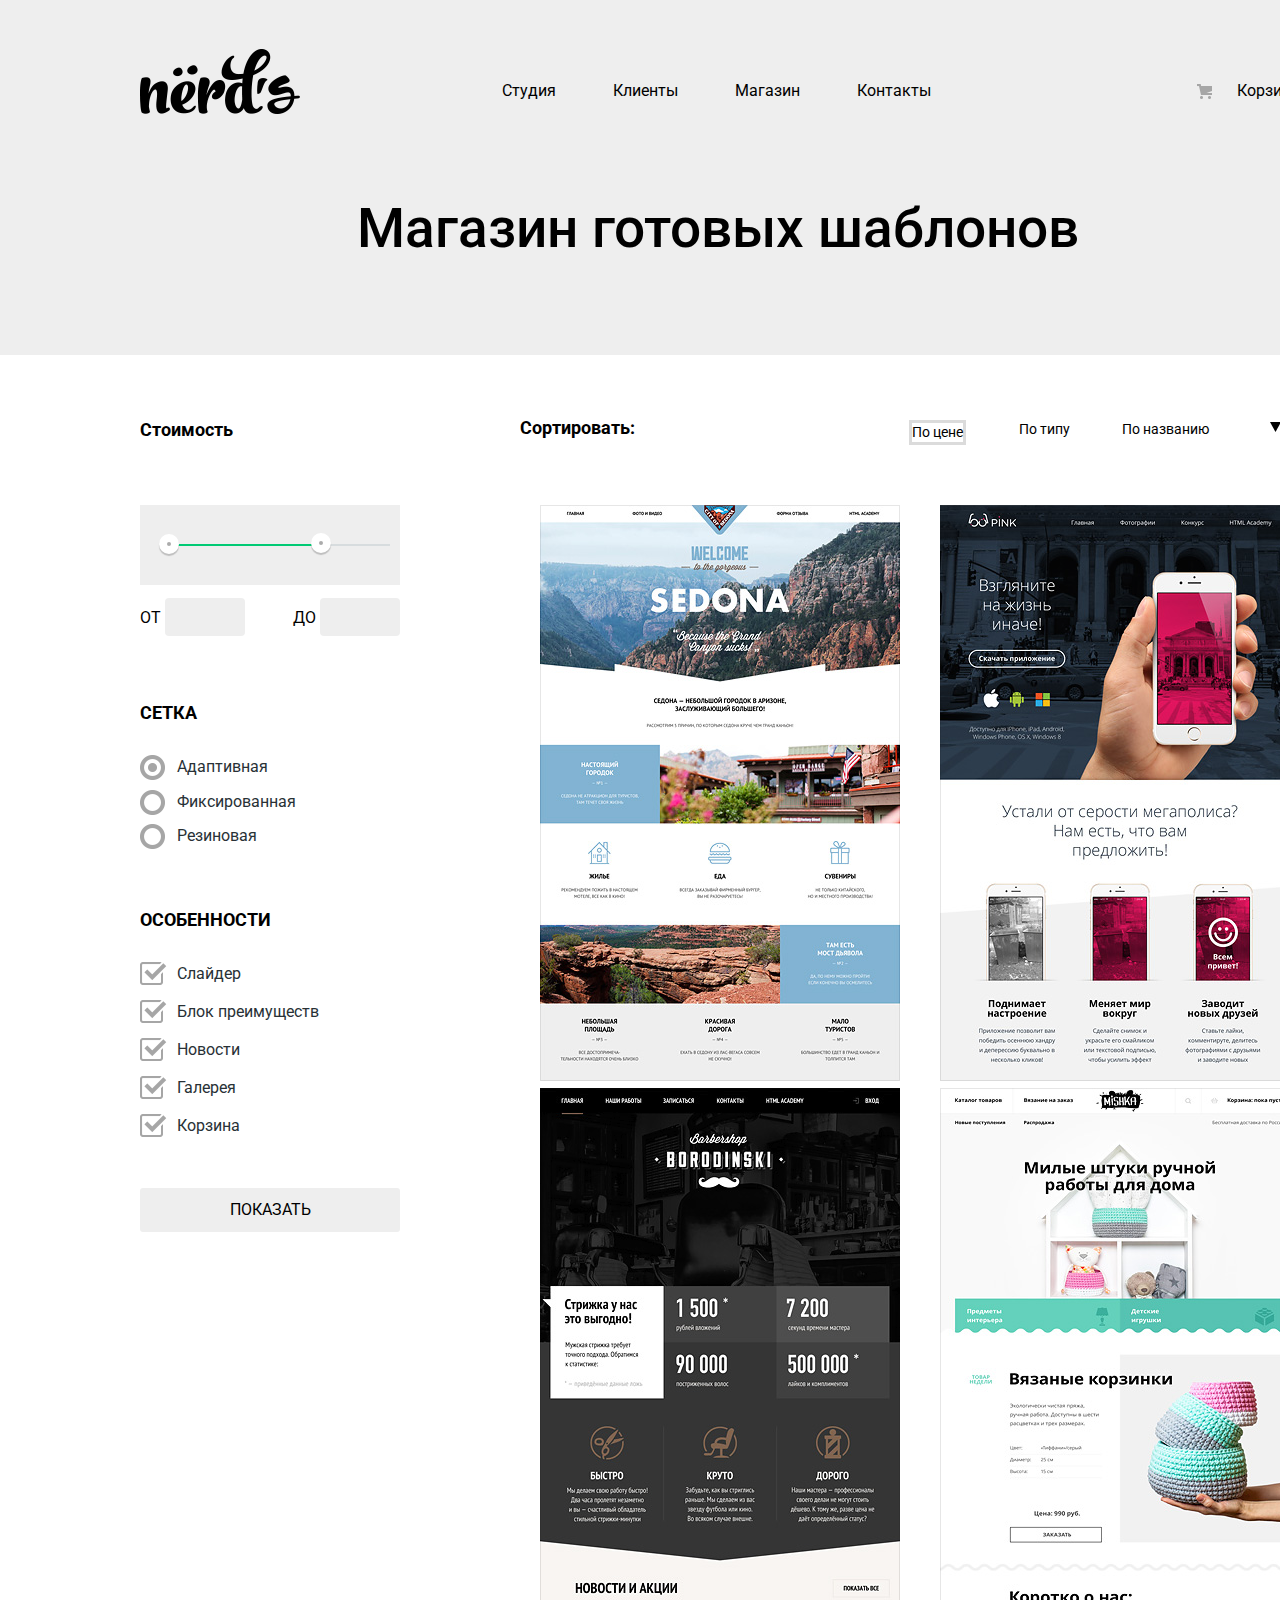
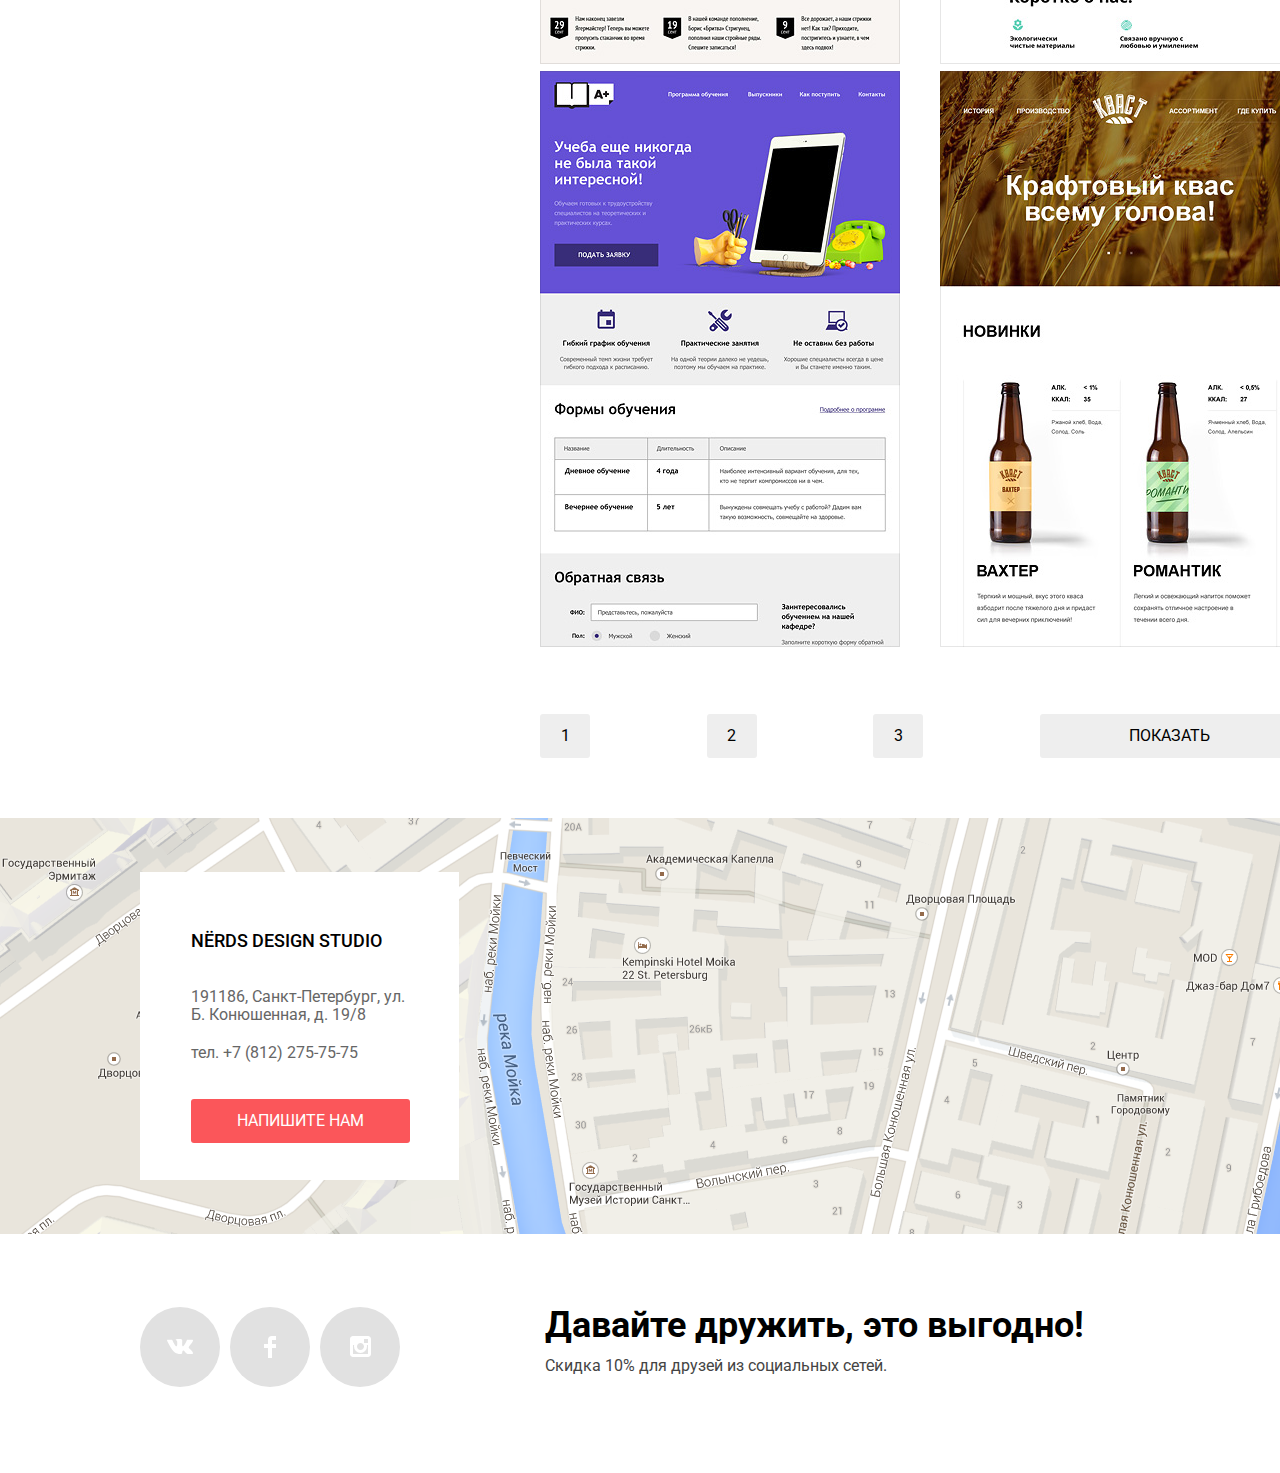
==== commit f428fa33: "Кнопки страниц" ====
--- a/catalog.html
+++ b/catalog.html
@@ -120,89 +120,112 @@
                 </div>
               </div>
             </div>
+            <div class="button-filter">
+              <button class="button button-push" type="button" name="button">ПОКАЗАТЬ</button>
+            </div>
           </form>
           <div class="result">
             <ul class="result-list">
-              <li><a href="#"><img src="img/sedona.png" width="360" height="576" alt=""></a></li>
-              <li><a href="#"><img src="img/pink.png" width="360" height="576" alt=""></a></li>
-              <li><a href="#"><img src="img/barbershop.png" width="360" height="576" alt=""> </a></li>
-              <li><a href="#"><img src="img/mishka.png" width="360" height="576" alt=""></a></li>
-              <li><a href="#"><img src="img/aplus.png" width="360" height="576" alt=""></a></li>
-              <li><a href="#"><img src="img/kvast.png" width="360" height="576" alt=""></a></li>
+              <li>
+                <a href="#"><img src="img/sedona.png" width="360" height="576" alt=""></a>
+              </li>
+              <li>
+                <a href="#"><img src="img/pink.png" width="360" height="576" alt=""></a>
+              </li>
+              <li>
+                <a href="#"><img src="img/barbershop.png" width="360" height="576" alt="">
+                </a>
+              </li>
+              <li>
+                <a href="#"><img src="img/mishka.png" width="360" height="576" alt=""></a>
+              </li>
+              <li>
+                <a href="#"><img src="img/aplus.png" width="360" height="576" alt=""></a>
+              </li>
+              <li>
+                <a href="#"><img src="img/kvast.png" width="360" height="576" alt=""></a>
+              </li>
             </ul>
+          </div>
+        </section>
+        <section class="page-switcher">
+          <div class="page-list">
+            <button class="button button-push button-page acive" type="button" name="button">1</button>
+            <button class="button button-push button-page" type="button" name="button">2</button>
+            <button class="button button-push button-page" type="button" name="button">3</button>
+            <button class="button button-push" type="button" name="button">ПОКАЗАТЬ</button>
           </div>
         </section>
       </main>
     </div>
-    <section class="map">
-      <img src="img/maps.png" alt="Карта" width="1440" height="416">
-      <div class="communication">
-        <div class="communication-container">
-          <h2>NЁRDS DESIGN STUDIO</h2>
-          <p class="adress">191186, Санкт-Петербург, ул. Б. Конюшенная, д. 19/8 </p>
-          <p class="phone">тел. +7 (812) 275-75-75</p>
-          <button class="button bt-container" type="button" name="button">Напишите нам</button>
+      <section class="map map-index">
+        <img src="img/maps.png" alt="Карта" width="1440" height="416">
+        <div class="communication">
+          <div class="communication-container">
+            <h2>NЁRDS DESIGN STUDIO</h2>
+            <p class="adress">191186, Санкт-Петербург, ул. Б. Конюшенная, д. 19/8 </p>
+            <p class="phone">тел. +7 (812) 275-75-75</p>
+            <button class="button bt-container" type="button" name="button">Напишите нам</button>
+          </div>
         </div>
-      </div>
-      <form class="modal" action="index.html" method="post">
-        <h2>Напишите нам</h2>
-        <div class="modal-container">
-          <div class="input-item">
-            <label> Ваше имя
-              <input type="text" name="" value="Имя Фамилия">
-            </label>
-          </div>
-          <div class="input-item">
-            <label> Ваш e-mail:
-              <input type="text" name="" value="email@example.com">
-            </label>
-          </div>
-          <div class="input-item last">
-            <label> Текст письма:
-              <input type="text" name="" value="В свободной форме">
-            </label>
+        <form class="modal" action="index.html" method="post">
+          <h2>Напишите нам</h2>
+          <div class="modal-container">
+            <div class="input-item">
+              <label> Ваше имя
+                <input type="text" name="" value="Имя Фамилия">
+              </label>
+            </div>
+            <div class="input-item">
+              <label> Ваш e-mail:
+                <input type="text" name="" value="email@example.com">
+              </label>
+            </div>
+            <div class="input-item last">
+              <label> Текст письма:
+                <input type="text" name="" value="В свободной форме">
+              </label>
+            </div>
+          </div>
+          <div class="button-modal">
+            <button class="button" type="button" name="button">Отправить</button>
+          </div>
+        </form>
+      </section>
+      <footer class="main-footer">
+        <div class="container">
+          <div class="main-footer-container">
+            <ul class="social">
+              <li class="social-item"><a class="button-vk">
+                  <span class="visually-hidden">Вконтакте</span>
+                  <svg xmlns="http://www.w3.org/2000/svg" width="26" height="15" viewBox="0 0 26 15">
+                    <path fill="#FFF" d="M16.138 11.51c.956-.309 2.18 2.04 3.483 2.939.978.681 1.727.534 1.727.534l3.473-.05s1.815-.112.957-1.554c-.071-.12-.503-1.069-2.585-3.022-2.177-2.043-1.882-1.712.739-5.244 1.597-2.153 2.236-3.468 2.036-4.028-.192-.539-1.365-.399-1.365-.399L20.69.713c-.381.001-.704.119-.851.515-.003.004-.621 1.666-1.445 3.079-1.741 2.989-2.436 3.148-2.724 2.961-.661-.433-.494-1.737-.494-2.664 0-2.897.432-4.105-.846-4.417-.427-.104-.739-.172-1.828-.182-1.392-.021-2.574 0-3.244.329-.445.223-.786.712-.579.74.26.035.843.16 1.155.586.401.552.389 1.789.389 1.789s.229 3.411-.54 3.834c-.528.29-1.25-.302-2.803-3.016-.793-1.388-1.392-2.922-1.392-2.922s-.116-.285-.326-.441c-.25-.185-.6-.244-.6-.244L.848.684S.29.7.085.946c-.182.218-.015.668-.015.668s2.909 6.881 6.203 10.347c3.02 3.182 6.452 2.971 6.452 2.971h1.555s.469-.054.709-.312c.224-.24.214-.691.214-.691s-.031-2.109.935-2.419z">
+                    </path>
+                  </svg>
+                </a>
+              </li>
+              <li class="social-item">
+                <a class="button-fb"><span class="visually-hidden">Фейсбук</span>
+                  <svg xmlns="http://www.w3.org/2000/svg" width="12" height="22" viewBox="0 0 12 22">
+                    <path fill="#FFF" d="M12 4V0H8a4 4 0 0 0-4 4v4H0v4h4v10h4V12h4V8H8V4h4z">
+                    </path>
+                  </svg>
+                </a>
+              </li>
+              <li class="social-item"><a class="button-inst"><span class="visually-hidden">Инстаграмм</span>
+                  <svg xmlns="http://www.w3.org/2000/svg" width="21" height="21" viewBox="0 0 21 21">
+                    <path fill="#fff" d="M18 0H3C1.35 0 0 1.35 0 3v15c0 1.65 1.35 3 3 3h15c1.65 0 3-1.35 3-3V3c0-1.65-1.35-3-3-3zm-7.5 7c1.93 0 3.5 1.57 3.5 3.5S12.43 14 10.5 14 7 12.43 7 10.5 8.57 7 10.5 7zM18 18H3V9h1.181A6.504 6.504 0 0 0 4 10.5a6.5 6.5 0 1 0 13 0 6.45 6.45 0 0 0-.181-1.5H18zm0-11h-4V3h4z">
+                    </path>
+                  </svg>
+                </a>
+              </li>
+            </ul>
+            <div class="invitation">
+              <h3>Давайте дружить, это выгодно!</h3>
+              <p>Скидка 10% для друзей из социальных сетей.</p>
+            </div>
           </div>
         </div>
-        <div class="button-modal">
-          <button class="button" type="button" name="button">Отправить</button>
-        </div>
-      </form>
-    </section>
-    </main>
-    <footer class="main-footer">
-      <div class="container">
-        <div class="main-footer-container">
-          <ul class="social">
-            <li class="social-item"><a class="button-vk">
-                <span class="visually-hidden">Вконтакте</span>
-                <svg xmlns="http://www.w3.org/2000/svg" width="26" height="15" viewBox="0 0 26 15">
-                  <path fill="#FFF" d="M16.138 11.51c.956-.309 2.18 2.04 3.483 2.939.978.681 1.727.534 1.727.534l3.473-.05s1.815-.112.957-1.554c-.071-.12-.503-1.069-2.585-3.022-2.177-2.043-1.882-1.712.739-5.244 1.597-2.153 2.236-3.468 2.036-4.028-.192-.539-1.365-.399-1.365-.399L20.69.713c-.381.001-.704.119-.851.515-.003.004-.621 1.666-1.445 3.079-1.741 2.989-2.436 3.148-2.724 2.961-.661-.433-.494-1.737-.494-2.664 0-2.897.432-4.105-.846-4.417-.427-.104-.739-.172-1.828-.182-1.392-.021-2.574 0-3.244.329-.445.223-.786.712-.579.74.26.035.843.16 1.155.586.401.552.389 1.789.389 1.789s.229 3.411-.54 3.834c-.528.29-1.25-.302-2.803-3.016-.793-1.388-1.392-2.922-1.392-2.922s-.116-.285-.326-.441c-.25-.185-.6-.244-.6-.244L.848.684S.29.7.085.946c-.182.218-.015.668-.015.668s2.909 6.881 6.203 10.347c3.02 3.182 6.452 2.971 6.452 2.971h1.555s.469-.054.709-.312c.224-.24.214-.691.214-.691s-.031-2.109.935-2.419z">
-                  </path>
-                </svg>
-              </a>
-            </li>
-            <li class="social-item">
-              <a class="button-fb"><span class="visually-hidden">Фейсбук</span>
-                <svg xmlns="http://www.w3.org/2000/svg" width="12" height="22" viewBox="0 0 12 22">
-                  <path fill="#FFF" d="M12 4V0H8a4 4 0 0 0-4 4v4H0v4h4v10h4V12h4V8H8V4h4z">
-                  </path>
-                </svg>
-              </a>
-            </li>
-            <li class="social-item"><a class="button-inst"><span class="visually-hidden">Инстаграмм</span>
-                <svg xmlns="http://www.w3.org/2000/svg" width="21" height="21" viewBox="0 0 21 21">
-                  <path fill="#fff" d="M18 0H3C1.35 0 0 1.35 0 3v15c0 1.65 1.35 3 3 3h15c1.65 0 3-1.35 3-3V3c0-1.65-1.35-3-3-3zm-7.5 7c1.93 0 3.5 1.57 3.5 3.5S12.43 14 10.5 14 7 12.43 7 10.5 8.57 7 10.5 7zM18 18H3V9h1.181A6.504 6.504 0 0 0 4 10.5a6.5 6.5 0 1 0 13 0 6.45 6.45 0 0 0-.181-1.5H18zm0-11h-4V3h4z">
-                  </path>
-                </svg>
-              </a>
-            </li>
-          </ul>
-          <div class="invitation">
-            <h3>Давайте дружить, это выгодно!</h3>
-            <p>Скидка 10% для друзей из социальных сетей.</p>
-          </div>
-        </div>
-      </div>
-    </footer>
-  </div>
+      </footer>
+    </div>
 </body>
--- a/css/style.css
+++ b/css/style.css
@@ -475,7 +475,7 @@
 
 .partners .container {
   padding: 61px 0 19px;
-  border-bottom: 2px solid #eee
+  border-bottom: 2px solid #eee;
 }
 
 .partners .partners-list {
@@ -814,6 +814,7 @@
 .filter {
   display: flex;
   justify-content: space-between;
+  padding-bottom: 60px;
 }
 
 .view {
@@ -946,7 +947,7 @@
 }
 
 .checkboxes {
-    min-height: 176px;
+  min-height: 176px;
 }
 
 .radio label,
@@ -1013,3 +1014,56 @@
   height: 23px;
   color: #6a6a6a;
 }
+
+.button-push {
+  width: 260px;
+  background-color: #eeeeee;
+  color: #000000;
+}
+
+.button-push:hover {
+  background-color: #dfdfdf;
+  color: #000000;
+}
+
+.button-push:focus  {
+  box-shadow: inset 0 3px 0 rgba(0, 1, 1, 0.1);
+  background-color: #d5d5d5;
+  color: rgba(0, 0, 0, 0.3);
+}
+
+.page-switcher {
+  min-width: 450px;
+  padding-left: 400px;
+  padding-bottom: 60px;
+
+}
+
+.page-list {
+  display: flex;
+  justify-content: space-between;
+}
+
+.button-page {
+  width: 50px;
+  cursor: pointer;
+}
+
+.button-page:focus,
+.button-page:active {
+  background-color: #ffffff;
+  box-shadow: none;
+  color: #000000;
+  border: 3px solid #dbdbdb;
+}
+
+.map-index {
+  margin-top: -80px;
+}
+
+.active {
+  background-color: #ffffff;
+  box-shadow: none;
+  color: #000000;
+  border: 3px solid #dbdbdb;
+}
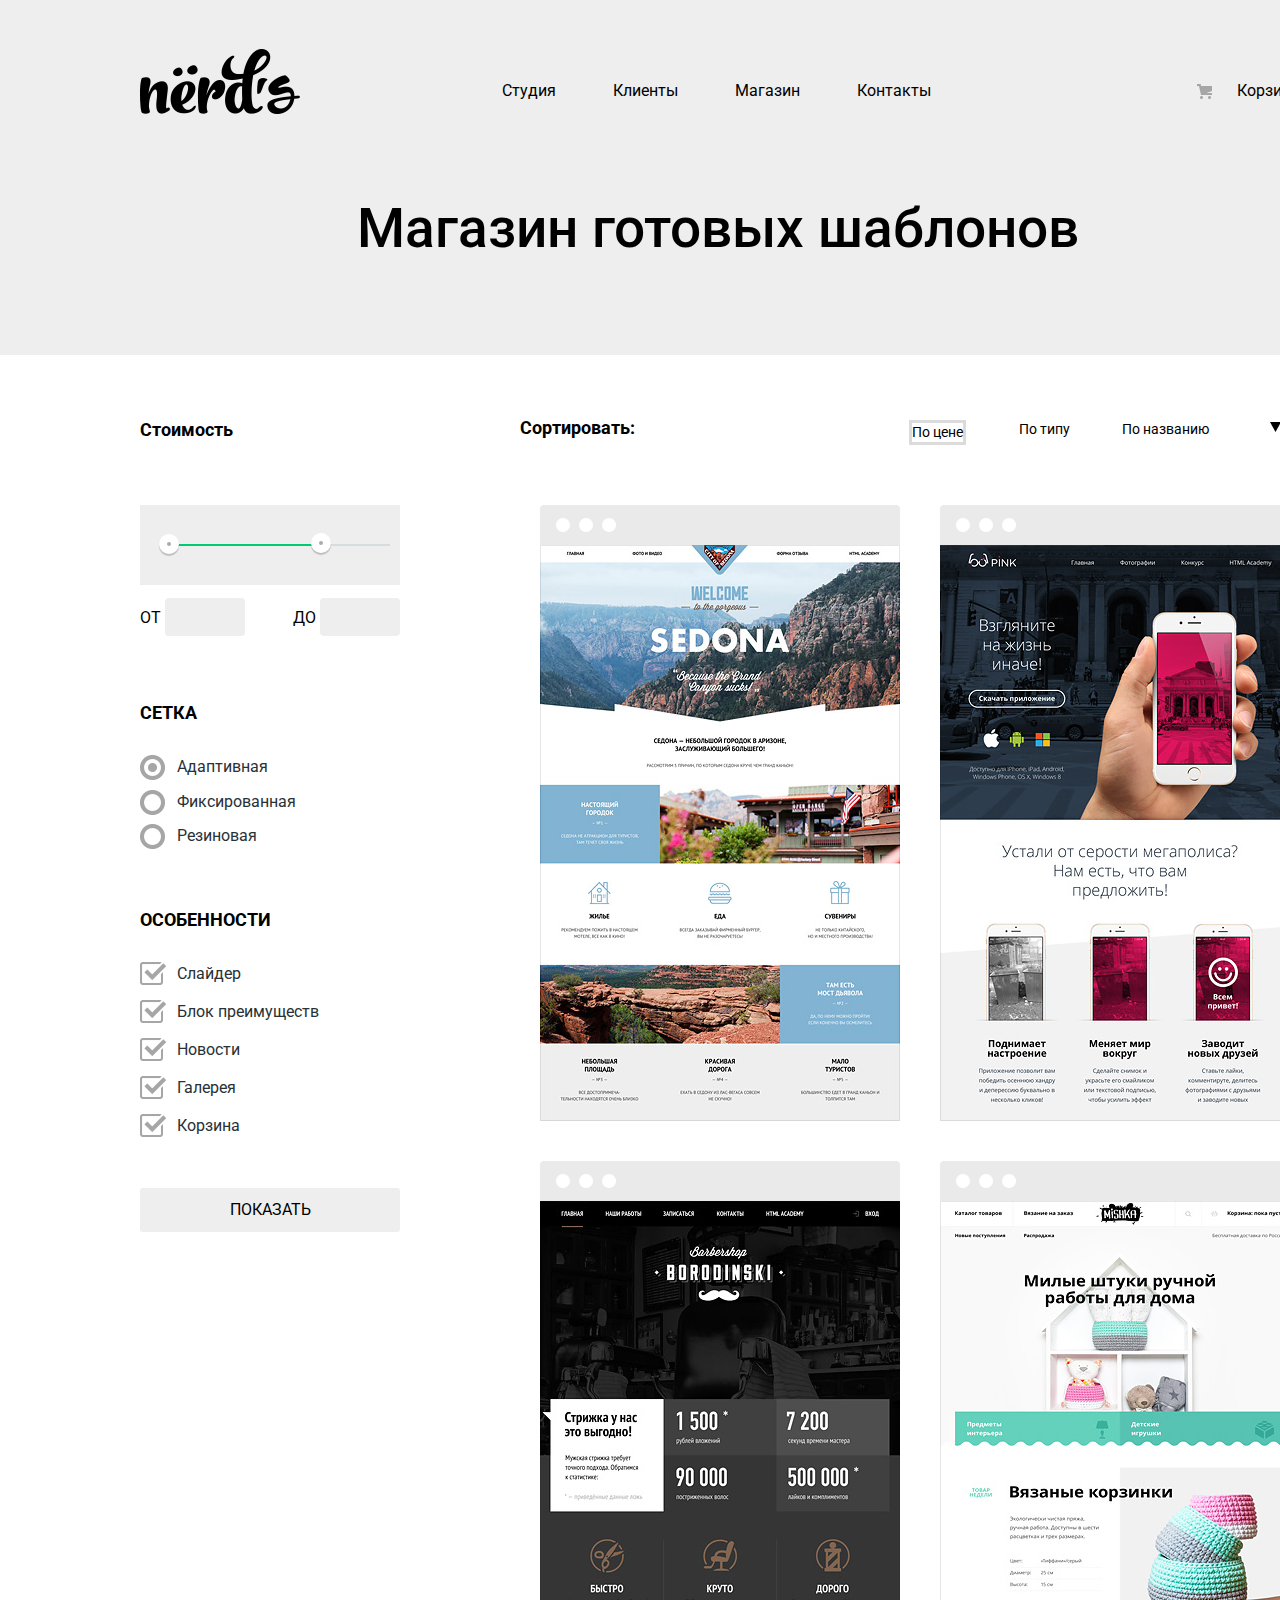
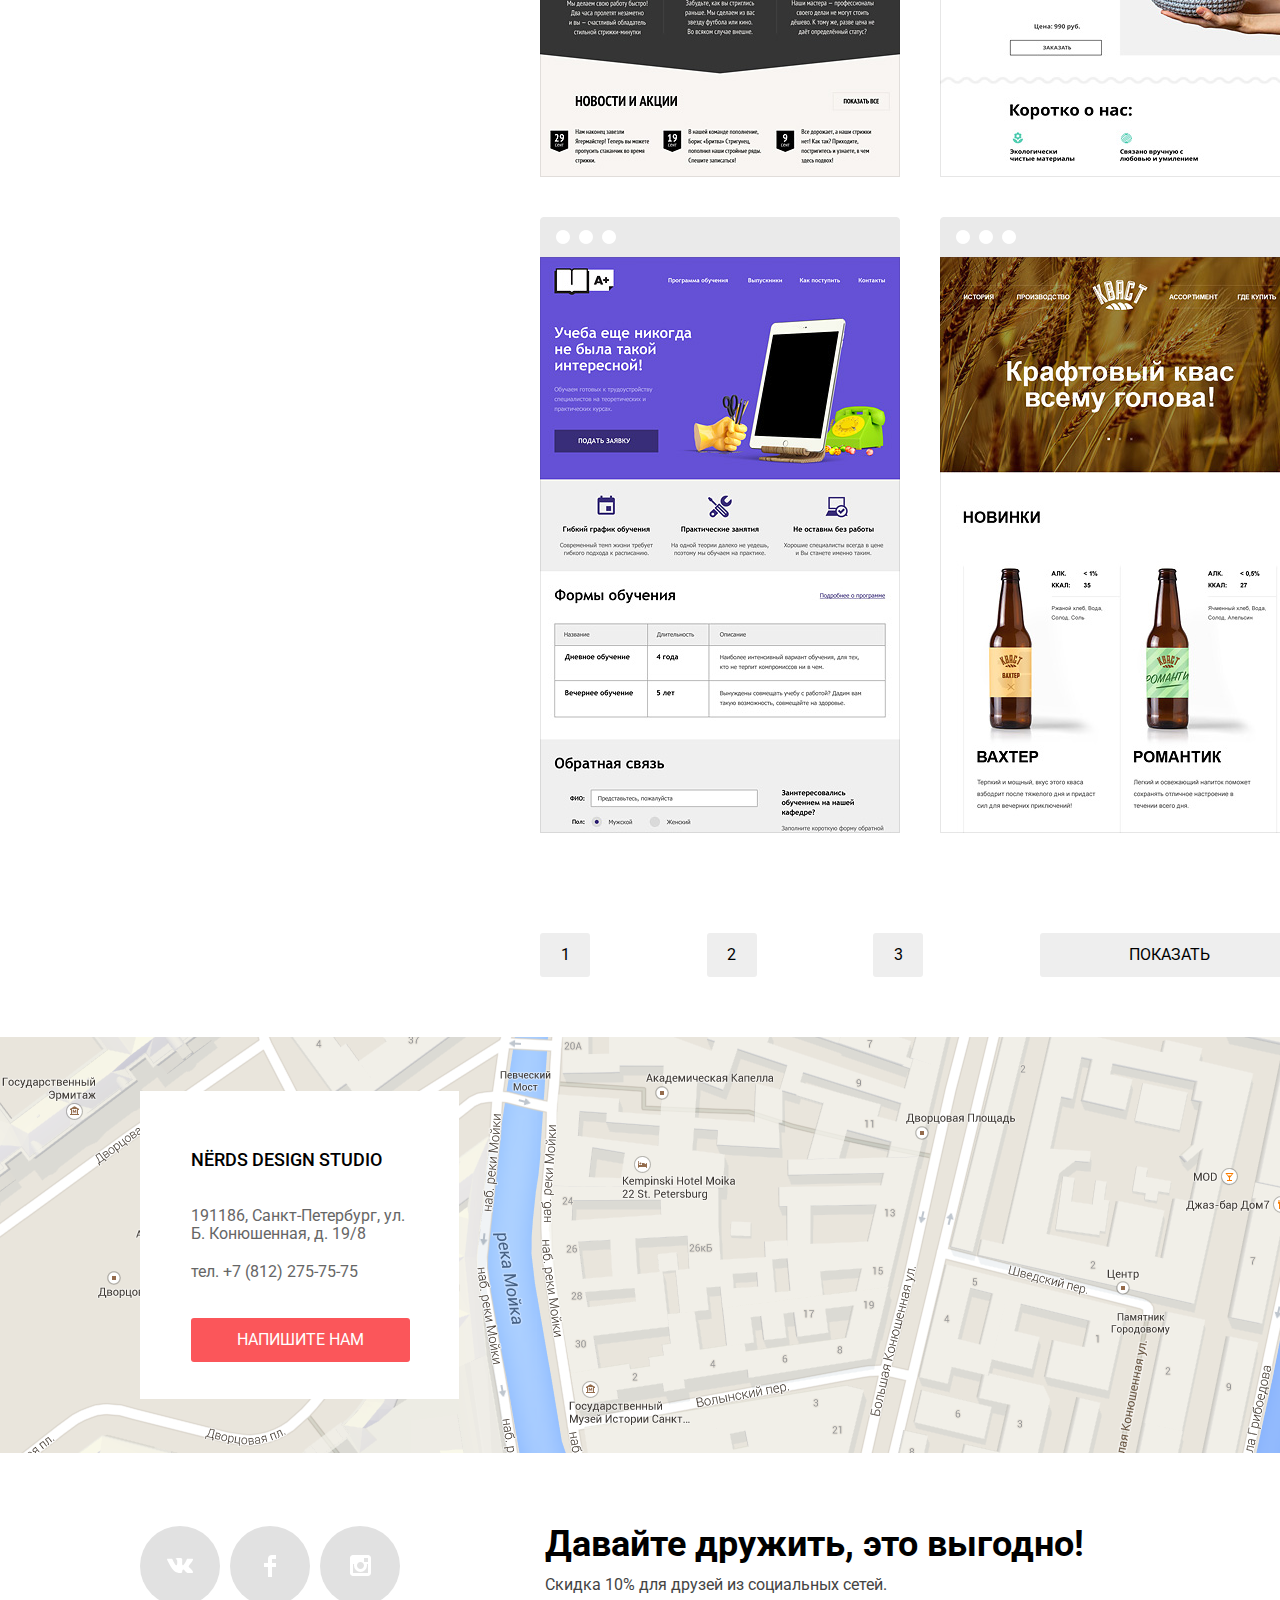
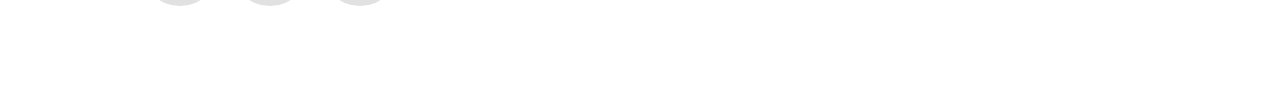
==== commit 9fadf445: "сделал наведение на сайтах" ====
--- a/catalog.html
+++ b/catalog.html
@@ -125,28 +125,30 @@
             </div>
           </form>
           <div class="result">
-            <ul class="result-list">
-              <li>
-                <a href="#"><img src="img/sedona.png" width="360" height="576" alt=""></a>
-              </li>
-              <li>
-                <a href="#"><img src="img/pink.png" width="360" height="576" alt=""></a>
-              </li>
-              <li>
-                <a href="#"><img src="img/barbershop.png" width="360" height="576" alt="">
-                </a>
-              </li>
-              <li>
-                <a href="#"><img src="img/mishka.png" width="360" height="576" alt=""></a>
-              </li>
-              <li>
-                <a href="#"><img src="img/aplus.png" width="360" height="576" alt=""></a>
-              </li>
-              <li>
-                <a href="#"><img src="img/kvast.png" width="360" height="576" alt=""></a>
-              </li>
-            </ul>
-          </div>
+
+              <ul class="result-list">
+                <li class="result-list-item">
+                  <a href="#"><img src="img/sedona.png" width="360" height="576" alt=""></a>
+                </li>
+                <li class="result-list-item">
+                  <a href="#"><img src="img/pink.png" width="360" height="576" alt=""></a>
+                </li>
+                <li class="result-list-item">
+                  <a href="#"><img src="img/barbershop.png" width="360" height="576" alt="">
+                  </a>
+                </li>
+                <li class="result-list-item">
+                  <a href="#"><img src="img/mishka.png" width="360" height="576" alt=""></a>
+                </li>
+                <li class="result-list-item">
+                  <a href="#"><img src="img/aplus.png" width="360" height="576" alt=""></a>
+                </li>
+                <li class="result-list-item">
+                  <a href="#"><img src="img/kvast.png" width="360" height="576" alt=""></a>
+                </li>
+              </ul>
+            </div>
+      
         </section>
         <section class="page-switcher">
           <div class="page-list">
--- a/css/style.css
+++ b/css/style.css
@@ -905,6 +905,37 @@
   padding-left: 140px;
 }
 
+.reswult-container {
+
+}
+
+.result-list-item {
+  position: relative;
+  padding-top: 40px;
+  padding-bottom: 33px;
+}
+
+.result-list-item a::before {
+  position: absolute;
+  top: 0;
+  content: "";
+  background-image: url("../img/browser.png");
+  background-repeat: no-repeat;
+  width: 360px;
+  height: 40px;
+}
+
+.result-list-item a:hover::before {
+  position: absolute;
+  top: 0;
+  content: "";
+  background-image: url("../img/browser-focus.png");
+  background-repeat: no-repeat;
+  width: 360px;
+  height: 40px;
+}
+
+
 .filter-item-radio,
 .filter-item-checkbox {
   display: flex;
@@ -1015,6 +1046,7 @@
   color: #6a6a6a;
 }
 
+
 .button-push {
   width: 260px;
   background-color: #eeeeee;
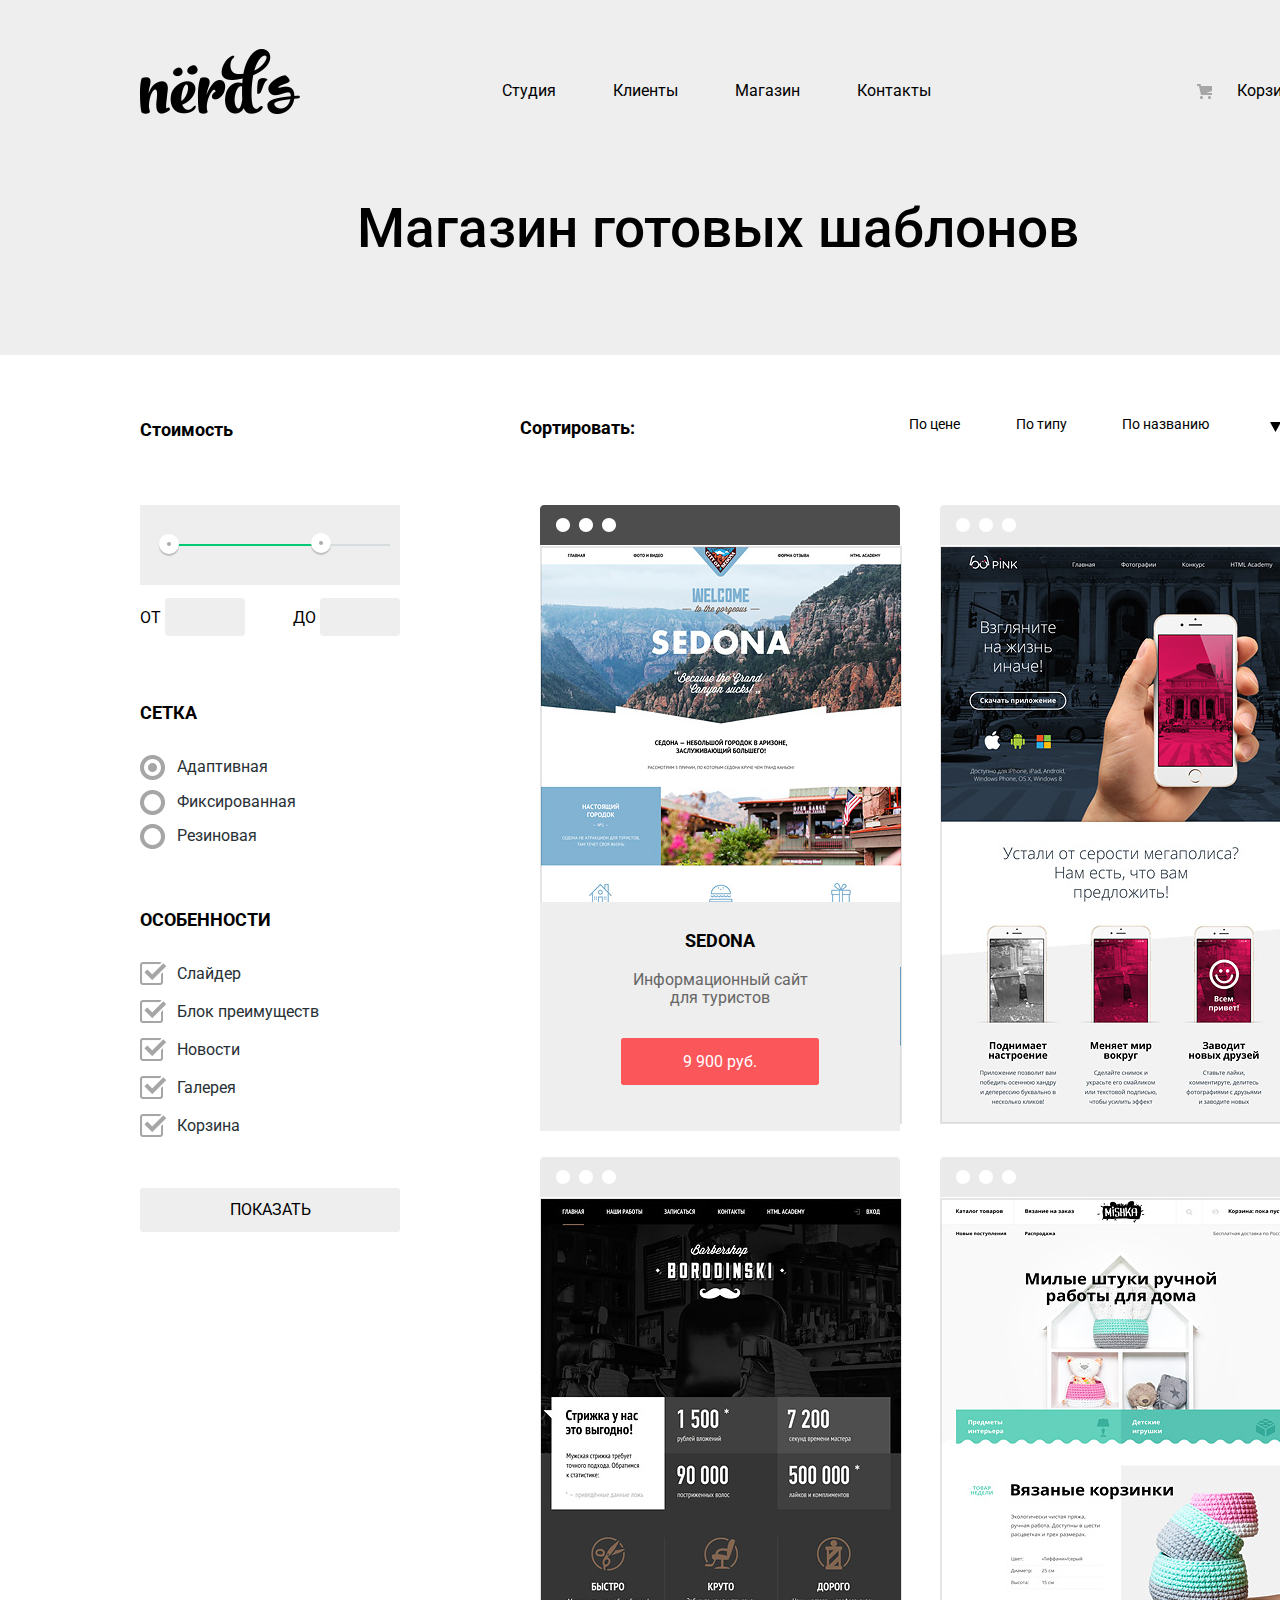
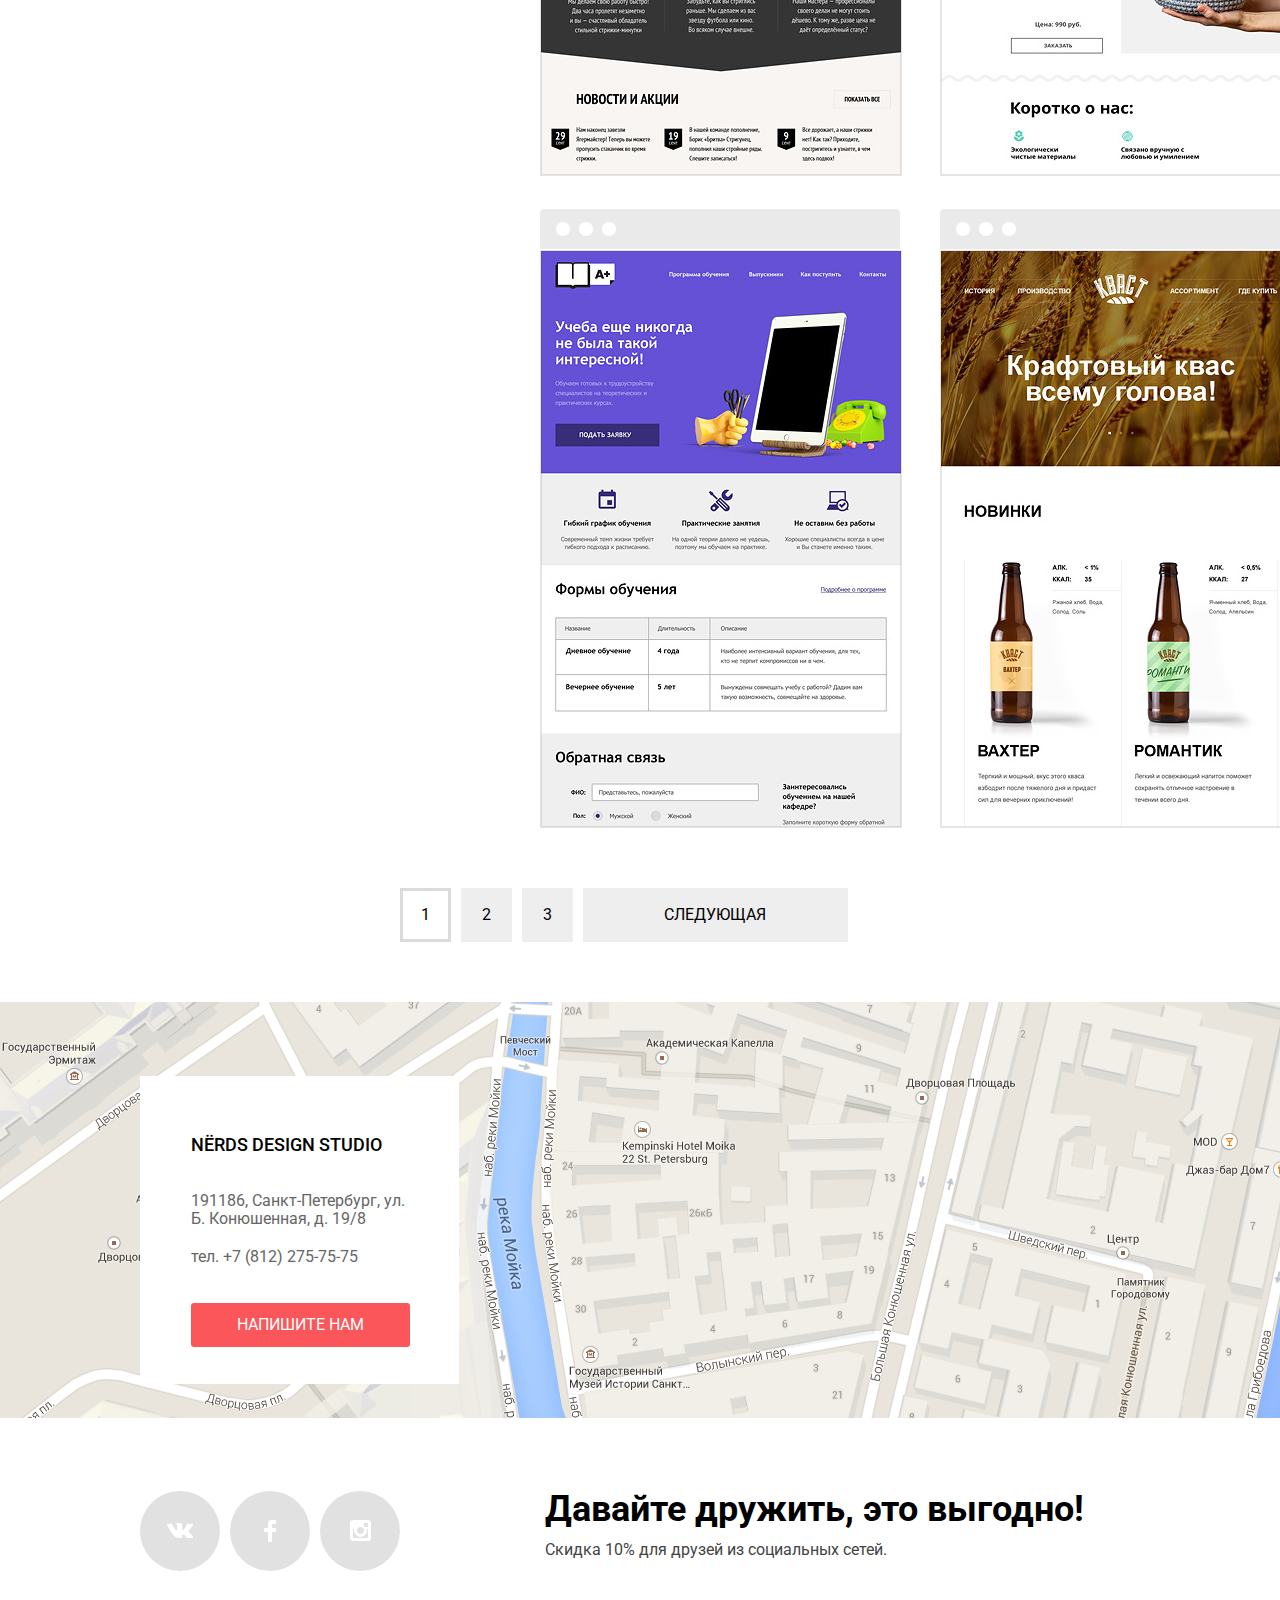
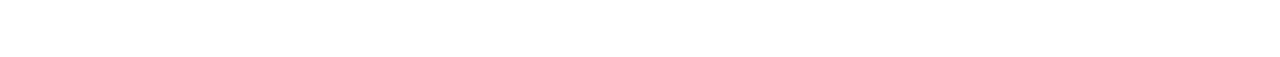
==== commit 02f0d9ee: "Сделал наведение на каталоге" ====
--- a/catalog.html
+++ b/catalog.html
@@ -38,8 +38,9 @@
       </nav>
       <h2>Магазин готовых шаблонов</h2>
     </header>
-    <div class="container">
-      <main>
+
+    <main>
+      <div class="container">
         <section class="price">
           <h2>Стоимость</h2>
           <span>Сортировать:</span>
@@ -61,173 +62,259 @@
             </a>
           </div>
         </section>
-        <section class="filter">
-          <form class="view" action="index.html" method="post">
-            <div class="price-control">
-              <div class="scale">
-                <div class="bar"></div>
-              </div>
-              <div class="range-control-item range-control-min"></div>
-              <div class="range-control-item range-control-max"></div>
-            </div>
-            <div class="control-input">
-              <label for="min">От
-                <input class="min" type="text" name="min" id="min" value="">
-              </label>
-              <label for="max">До
-                <input class="max" type="text" name="max" id="max" value="">
-              </label>
-            </div>
-            <div class="filter-item-radio">
-              <h2>Сетка</h2>
-              <div class="radio-buttons">
-                <div class="radio">
-                  <input class="radio-disabled visually-hidden filter-input-radio" type="radio" id="adaptive" name="adaptive" checked>
-                  <label for="adaptive">Адаптивная</label>
+        <div class="wrapper">
+          <section class="filter">
+            <form class="view" action="index.html" method="post">
+              <div class="price-control">
+                <div class="scale">
+                  <div class="bar"></div>
                 </div>
-                <div class="radio">
-                  <input class="radio-disabled visually-hidden filter-input-radio" type="radio" id="fixed" name="fixed">
-                  <label for="fixed">Фиксированная</label>
+                <div class="range-control-item range-control-min"></div>
+                <div class="range-control-item range-control-max"></div>
+              </div>
+              <div class="control-input">
+                <label for="min">От
+                  <input class="min" type="text" name="min" id="min" value="">
+                </label>
+                <label for="max">До
+                  <input class="max" type="text" name="max" id="max" value="">
+                </label>
+              </div>
+              <div class="filter-item-radio">
+                <h2>Сетка</h2>
+                <div class="radio-buttons">
+                  <div class="radio">
+                    <input class="radio-disabled visually-hidden filter-input-radio" type="checkbox" id="adaptive" name="adaptive" checked>
+                    <label for="adaptive">Адаптивная</label>
+                  </div>
+                  <div class="radio">
+                    <input class="radio-disabled visually-hidden filter-input-radio" type="checkbox" id="fixed" name="fixed">
+                    <label for="fixed">Фиксированная</label>
+                  </div>
+                  <div class="radio">
+                    <input class="radio-disabled visually-hidden filter-input-radio" type="checkbox" id="rubber" namrubbere="rubber">
+                    <label for="rubber">Резиновая</label>
+                  </div>
                 </div>
-                <div class="radio">
-                  <input class="radio-disabled visually-hidden filter-input-radio" type="radio" id="rubber" namrubbere="rubber">
-                  <label for="rubber">Резиновая</label>
+              </div>
+              <div class="filter-item-checkbox">
+                <h2>Особенности</h2>
+                <div class="checkboxes">
+                  <div class="checkbox">
+                    <input class="checkbox-disabled visually-hidden filter-input-checkbox" type="checkbox" id="slider" name="slider" checked>
+                    <label for="slider">Слайдер</label>
+                  </div>
+                  <div class="checkbox">
+                    <input class="checkbox-disabled visually-hidden filter-input-checkbox" type="checkbox" id="advantage" name="advantage" checked>
+                    <label for="advantage">Блок преимуществ</label>
+                  </div>
+                  <div class="checkbox">
+                    <input class="checkbox-disabled visually-hidden filter-input-checkbox" type="checkbox" id="news" name="news" checked>
+                    <label for="news">Новости</label>
+                  </div>
+                  <div class="checkbox">
+                    <input class="checkbox-disabled visually-hidden filter-input-checkbox" type="checkbox" id="passage" name="passage" checked>
+                    <label for="passage">Галерея</label>
+                  </div>
+                  <div class="checkbox">
+                    <input class="checkbox-disabled visually-hidden filter-input-checkbox" type="checkbox" id="basket" name="basket" checked>
+                    <label for="basket">Корзина</label>
+                  </div>
                 </div>
               </div>
-            </div>
-            <div class="filter-item-checkbox">
-              <h2>Особенности</h2>
-              <div class="checkboxes">
-                <div class="checkbox">
-                  <input class="checkbox-disabled visually-hidden filter-input-checkbox" type="checkbox" id="slider" name="slider" checked>
-                  <label for="slider">Слайдер</label>
-                </div>
-                <div class="checkbox">
-                  <input class="checkbox-disabled visually-hidden filter-input-checkbox" type="checkbox" id="advantage" name="advantage" checked>
-                  <label for="advantage">Блок преимуществ</label>
-                </div>
-                <div class="checkbox">
-                  <input class="checkbox-disabled visually-hidden filter-input-checkbox" type="checkbox" id="news" name="news" checked>
-                  <label for="news">Новости</label>
-                </div>
-                <div class="checkbox">
-                  <input class="checkbox-disabled visually-hidden filter-input-checkbox" type="checkbox" id="passage" name="passage" checked>
-                  <label for="passage">Галерея</label>
-                </div>
-                <div class="checkbox">
-                  <input class="checkbox-disabled visually-hidden filter-input-checkbox" type="checkbox" id="basket" name="basket" checked>
-                  <label for="basket">Корзина</label>
-                </div>
-              </div>
-            </div>
-            <div class="button-filter">
-              <button class="button button-push" type="button" name="button">ПОКАЗАТЬ</button>
-            </div>
-          </form>
-          <div class="result">
-
+              <div class="button-filter">
+                <button class="button button-push" type="submit" name="button">ПОКАЗАТЬ</button>
+              </div>
+            </form>
+          </section>
+          <section class="filter-output">
+            <div class="result">
               <ul class="result-list">
                 <li class="result-list-item">
-                  <a href="#"><img src="img/sedona.png" width="360" height="576" alt=""></a>
-                </li>
-                <li class="result-list-item">
-                  <a href="#"><img src="img/pink.png" width="360" height="576" alt=""></a>
-                </li>
-                <li class="result-list-item">
-                  <a href="#"><img src="img/barbershop.png" width="360" height="576" alt="">
-                  </a>
-                </li>
-                <li class="result-list-item">
-                  <a href="#"><img src="img/mishka.png" width="360" height="576" alt=""></a>
-                </li>
-                <li class="result-list-item">
-                  <a href="#"><img src="img/aplus.png" width="360" height="576" alt=""></a>
-                </li>
-                <li class="result-list-item">
-                  <a href="#"><img src="img/kvast.png" width="360" height="576" alt=""></a>
+                  <a href="#">
+                    <h2 class="visually-hidden">Седона</h2>
+                    <svg version="1.1" x="0px" y="0px" width="360px" height="40px" viewBox="0 0 360 40" enable-background="new 0 0 360 40" xml:space="preserve">
+                      <path fill="#4d4d4d" d="M356,0H4C1.8,0,0,1.8,0,4v16v20h360V4C360,1.8,358.2,0,356,0z M22.991,27c-3.866,0-7-3.134-7-7s3.134-7,7-7
+                  s7,3.134,7,7S26.857,27,22.991,27z M46.002,27c-3.866,0-7-3.134-7-7s3.134-7,7-7s7,3.134,7,7S49.868,27,46.002,27z M69.013,27
+                  c-3.866,0-7-3.134-7-7s3.134-7,7-7s7,3.134,7,7S72.879,27,69.013,27z" />
+                    </svg>
+                    <img src="img/sedona.png" width="360" height="576" alt="Седона">
+                    <div class="hover-item">
+                      <h3>SEDONA</h3>
+                      <p class="hover-item-text">Информационный сайт для туристов</p>
+                      <span class="hover-item-price">9 900 руб.</span>
+                    </div>
+                  </a>
+                </li>
+                <li class="result-list-item">
+                  <a href="">
+                    <h2 class="visually-hidden">Pink</h2>
+                    <svg version="1.1" x="0px" y="0px" width="360px" height="40px" viewBox="0 0 360 40" enable-background="new 0 0 360 40" xml:space="preserve">
+                      <path fill="#eaeaea" d="M356,0H4C1.8,0,0,1.8,0,4v16v20h360V4C360,1.8,358.2,0,356,0z M22.991,27c-3.866,0-7-3.134-7-7s3.134-7,7-7
+                  s7,3.134,7,7S26.857,27,22.991,27z M46.002,27c-3.866,0-7-3.134-7-7s3.134-7,7-7s7,3.134,7,7S49.868,27,46.002,27z M69.013,27
+                  c-3.866,0-7-3.134-7-7s3.134-7,7-7s7,3.134,7,7S72.879,27,69.013,27z" />
+                    </svg>
+                    <img src="img/pink.png" width="360" height="576" alt="Pink">
+                    <div class="hover-item">
+                      <h3>PINK APP</h3>
+                      <p class="hover-item-text">Продуктовый лендинг приложения для iOS и Android</p>
+                      <span class="hover-item-price">9 900 руб.</span>
+                    </div>
+                  </a>
+                </li>
+                <li class="result-list-item">
+                  <a href="">
+                    <h2 class="visually-hidden">Borodinski</h2>
+                    <svg version="1.1" x="0px" y="0px" width="360px" height="40px" viewBox="0 0 360 40" enable-background="new 0 0 360 40" xml:space="preserve">
+                      <path fill="#eaeaea" d="M356,0H4C1.8,0,0,1.8,0,4v16v20h360V4C360,1.8,358.2,0,356,0z M22.991,27c-3.866,0-7-3.134-7-7s3.134-7,7-7
+                  s7,3.134,7,7S26.857,27,22.991,27z M46.002,27c-3.866,0-7-3.134-7-7s3.134-7,7-7s7,3.134,7,7S49.868,27,46.002,27z M69.013,27
+                  c-3.866,0-7-3.134-7-7s3.134-7,7-7s7,3.134,7,7S72.879,27,69.013,27z" />
+                    </svg>
+                    <img src="img/barbershop.png" width="360" height="576" alt="Borodinski">
+                    <div class="hover-item">
+                      <h3>Barbershop</h3>
+                      <p class="description-text">Сайт салоны красоты. Для мужчин, да.</p>
+                      <span class="hover-item-price">9 900 руб.</span>
+                    </div>
+                  </a>
+                </li>
+                <li class="result-list-item">
+                  <a href="">
+                    <h2 class="visually-hidden">Mishka</h2>
+                    <svg version="1.1" x="0px" y="0px" width="360px" height="40px" viewBox="0 0 360 40" enable-background="new 0 0 360 40" xml:space="preserve">
+                      <path fill="#eaeaea" d="M356,0H4C1.8,0,0,1.8,0,4v16v20h360V4C360,1.8,358.2,0,356,0z M22.991,27c-3.866,0-7-3.134-7-7s3.134-7,7-7
+                  s7,3.134,7,7S26.857,27,22.991,27z M46.002,27c-3.866,0-7-3.134-7-7s3.134-7,7-7s7,3.134,7,7S49.868,27,46.002,27z M69.013,27
+                  c-3.866,0-7-3.134-7-7s3.134-7,7-7s7,3.134,7,7S72.879,27,69.013,27z" />
+                    </svg>
+                    <img src="img/mishka.png" width="360" height="576" alt="Mishka">
+                    <div class="hover-item">
+                      <h3>MISHKA</h3>
+                      <p class="description-text">Интернет-магазин вязаных игрушек</p>
+                      <span class="hover-item-price">9 900 руб.</span>
+                    </div>
+                  </a>
+                </li>
+                <li class="result-list-item">
+                  <a href="">
+                    <h2 class="visually-hidden">A Plus</h2>
+                    <svg version="1.1" x="0px" y="0px" width="360px" height="40px" viewBox="0 0 360 40" enable-background="new 0 0 360 40" xml:space="preserve">
+                      <path fill="#eaeaea" d="M356,0H4C1.8,0,0,1.8,0,4v16v20h360V4C360,1.8,358.2,0,356,0z M22.991,27c-3.866,0-7-3.134-7-7s3.134-7,7-7
+                  s7,3.134,7,7S26.857,27,22.991,27z M46.002,27c-3.866,0-7-3.134-7-7s3.134-7,7-7s7,3.134,7,7S49.868,27,46.002,27z M69.013,27
+                  c-3.866,0-7-3.134-7-7s3.134-7,7-7s7,3.134,7,7S72.879,27,69.013,27z" />
+                    </svg>
+                    <img src="img/aplus.png" width="360" height="576" alt="Учеба">
+                    <div class="hover-item">
+                      <h3>A Plus</h3>
+                      <p class="description-text">Лендинг курсов повышения квалификации</p>
+                      <span class="hover-item-price">9 900 руб.</span>
+                    </div>
+                  </a>
+                </li>
+                <li class="result-list-item">
+                  <a href="">
+                    <h2 class="visually-hidden">Кваст</h2>
+                    <svg version="1.1" x="0px" y="0px" width="360px" height="40px" viewBox="0 0 360 40" enable-background="new 0 0 360 40" xml:space="preserve">
+                      <path fill="#eaeaea" d="M356,0H4C1.8,0,0,1.8,0,4v16v20h360V4C360,1.8,358.2,0,356,0z M22.991,27c-3.866,0-7-3.134-7-7s3.134-7,7-7
+                  s7,3.134,7,7S26.857,27,22.991,27z M46.002,27c-3.866,0-7-3.134-7-7s3.134-7,7-7s7,3.134,7,7S49.868,27,46.002,27z M69.013,27
+                  c-3.866,0-7-3.134-7-7s3.134-7,7-7s7,3.134,7,7S72.879,27,69.013,27z" />
+                    </svg>
+                    <img src="img/kvast.png" width="360" height="576" alt="Кваст">
+                    <div class="hover-item">
+                      <h3>КВАСТ</h3>
+                      <p class="hover-item-text">Промо-сайт производителя крафтового кваса</p>
+                      <span class="hover-item-price">9900 руб.</span>
+                    </div>
+                  </a>
                 </li>
               </ul>
             </div>
-      
-        </section>
-        <section class="page-switcher">
-          <div class="page-list">
-            <button class="button button-push button-page acive" type="button" name="button">1</button>
-            <button class="button button-push button-page" type="button" name="button">2</button>
-            <button class="button button-push button-page" type="button" name="button">3</button>
-            <button class="button button-push" type="button" name="button">ПОКАЗАТЬ</button>
-          </div>
-        </section>
-      </main>
-    </div>
-      <section class="map map-index">
-        <img src="img/maps.png" alt="Карта" width="1440" height="416">
-        <div class="communication">
-          <div class="communication-container">
-            <h2>NЁRDS DESIGN STUDIO</h2>
-            <p class="adress">191186, Санкт-Петербург, ул. Б. Конюшенная, д. 19/8 </p>
-            <p class="phone">тел. +7 (812) 275-75-75</p>
-            <button class="button bt-container" type="button" name="button">Напишите нам</button>
-          </div>
-        </div>
-        <form class="modal" action="index.html" method="post">
-          <h2>Напишите нам</h2>
-          <div class="modal-container">
-            <div class="input-item">
-              <label> Ваше имя
-                <input type="text" name="" value="Имя Фамилия">
-              </label>
+            <div class="page-switcher">
+              <ul class="buttons-page">
+                <li class="button-page-items">
+                  <a class="active" href="#">1</a>
+                </li>
+                <li class="button-page-items">
+                  <a href="#">2</a>
+                </li>
+                <li class="button-page-items">
+                  <a href="#">3</a>
+                </li>
+                <li class="button-page-items">
+                  <a class="next" href="#">Следующая</a>
+              </ul>
             </div>
-            <div class="input-item">
-              <label> Ваш e-mail:
-                <input type="text" name="" value="email@example.com">
-              </label>
-            </div>
-            <div class="input-item last">
-              <label> Текст письма:
-                <input type="text" name="" value="В свободной форме">
-              </label>
-            </div>
-          </div>
-          <div class="button-modal">
-            <button class="button" type="button" name="button">Отправить</button>
-          </div>
-        </form>
-      </section>
-      <footer class="main-footer">
-        <div class="container">
-          <div class="main-footer-container">
-            <ul class="social">
-              <li class="social-item"><a class="button-vk">
-                  <span class="visually-hidden">Вконтакте</span>
-                  <svg xmlns="http://www.w3.org/2000/svg" width="26" height="15" viewBox="0 0 26 15">
-                    <path fill="#FFF" d="M16.138 11.51c.956-.309 2.18 2.04 3.483 2.939.978.681 1.727.534 1.727.534l3.473-.05s1.815-.112.957-1.554c-.071-.12-.503-1.069-2.585-3.022-2.177-2.043-1.882-1.712.739-5.244 1.597-2.153 2.236-3.468 2.036-4.028-.192-.539-1.365-.399-1.365-.399L20.69.713c-.381.001-.704.119-.851.515-.003.004-.621 1.666-1.445 3.079-1.741 2.989-2.436 3.148-2.724 2.961-.661-.433-.494-1.737-.494-2.664 0-2.897.432-4.105-.846-4.417-.427-.104-.739-.172-1.828-.182-1.392-.021-2.574 0-3.244.329-.445.223-.786.712-.579.74.26.035.843.16 1.155.586.401.552.389 1.789.389 1.789s.229 3.411-.54 3.834c-.528.29-1.25-.302-2.803-3.016-.793-1.388-1.392-2.922-1.392-2.922s-.116-.285-.326-.441c-.25-.185-.6-.244-.6-.244L.848.684S.29.7.085.946c-.182.218-.015.668-.015.668s2.909 6.881 6.203 10.347c3.02 3.182 6.452 2.971 6.452 2.971h1.555s.469-.054.709-.312c.224-.24.214-.691.214-.691s-.031-2.109.935-2.419z">
-                    </path>
-                  </svg>
-                </a>
-              </li>
-              <li class="social-item">
-                <a class="button-fb"><span class="visually-hidden">Фейсбук</span>
-                  <svg xmlns="http://www.w3.org/2000/svg" width="12" height="22" viewBox="0 0 12 22">
-                    <path fill="#FFF" d="M12 4V0H8a4 4 0 0 0-4 4v4H0v4h4v10h4V12h4V8H8V4h4z">
-                    </path>
-                  </svg>
-                </a>
-              </li>
-              <li class="social-item"><a class="button-inst"><span class="visually-hidden">Инстаграмм</span>
-                  <svg xmlns="http://www.w3.org/2000/svg" width="21" height="21" viewBox="0 0 21 21">
-                    <path fill="#fff" d="M18 0H3C1.35 0 0 1.35 0 3v15c0 1.65 1.35 3 3 3h15c1.65 0 3-1.35 3-3V3c0-1.65-1.35-3-3-3zm-7.5 7c1.93 0 3.5 1.57 3.5 3.5S12.43 14 10.5 14 7 12.43 7 10.5 8.57 7 10.5 7zM18 18H3V9h1.181A6.504 6.504 0 0 0 4 10.5a6.5 6.5 0 1 0 13 0 6.45 6.45 0 0 0-.181-1.5H18zm0-11h-4V3h4z">
-                    </path>
-                  </svg>
-                </a>
-              </li>
-            </ul>
-            <div class="invitation">
-              <h3>Давайте дружить, это выгодно!</h3>
-              <p>Скидка 10% для друзей из социальных сетей.</p>
-            </div>
-          </div>
-        </div>
-      </footer>
-    </div>
+          </section>
+        </div>
+      </div>
+    </main>
+    <section class="map">
+      <img src="img/maps.png" alt="Карта" width="1440" height="416">
+      <div class="communication">
+        <div class="communication-container">
+          <h2>NЁRDS DESIGN STUDIO</h2>
+          <p class="adress">191186, Санкт-Петербург, ул. Б. Конюшенная, д. 19/8 </p>
+          <p class="phone">тел. +7 (812) 275-75-75</p>
+          <button class="button bt-container" type="button" name="button">Напишите нам</button>
+        </div>
+      </div>
+      <form class="modal" action="index.html" method="post">
+        <h2>Напишите нам</h2>
+        <div class="modal-container">
+          <div class="input-item">
+            <label> Ваше имя
+              <input type="text" name="name" value="Имя Фамилия">
+            </label>
+          </div>
+          <div class="input-item">
+            <label> Ваш e-mail:
+              <input type="text" name="e-mail" value="email@example.com">
+            </label>
+          </div>
+          <div class="input-item last">
+            <label> Текст письма:
+              <input type="text" name="text" value="В свободной форме">
+            </label>
+          </div>
+        </div>
+        <div class="button-modal">
+          <button class="button" type="button" name="button">Отправить</button>
+        </div>
+      </form>
+    </section>
+    <footer class="main-footer">
+      <div class="container">
+        <div class="main-footer-container">
+          <ul class="social">
+            <li class="social-item"><a class="button-vk">
+                <span class="visually-hidden">Вконтакте</span>
+                <svg xmlns="http://www.w3.org/2000/svg" width="26" height="15" viewBox="0 0 26 15">
+                  <path fill="#FFF" d="M16.138 11.51c.956-.309 2.18 2.04 3.483 2.939.978.681 1.727.534 1.727.534l3.473-.05s1.815-.112.957-1.554c-.071-.12-.503-1.069-2.585-3.022-2.177-2.043-1.882-1.712.739-5.244 1.597-2.153 2.236-3.468 2.036-4.028-.192-.539-1.365-.399-1.365-.399L20.69.713c-.381.001-.704.119-.851.515-.003.004-.621 1.666-1.445 3.079-1.741 2.989-2.436 3.148-2.724 2.961-.661-.433-.494-1.737-.494-2.664 0-2.897.432-4.105-.846-4.417-.427-.104-.739-.172-1.828-.182-1.392-.021-2.574 0-3.244.329-.445.223-.786.712-.579.74.26.035.843.16 1.155.586.401.552.389 1.789.389 1.789s.229 3.411-.54 3.834c-.528.29-1.25-.302-2.803-3.016-.793-1.388-1.392-2.922-1.392-2.922s-.116-.285-.326-.441c-.25-.185-.6-.244-.6-.244L.848.684S.29.7.085.946c-.182.218-.015.668-.015.668s2.909 6.881 6.203 10.347c3.02 3.182 6.452 2.971 6.452 2.971h1.555s.469-.054.709-.312c.224-.24.214-.691.214-.691s-.031-2.109.935-2.419z">
+                  </path>
+                </svg>
+              </a>
+            </li>
+            <li class="social-item">
+              <a class="button-fb"><span class="visually-hidden">Фейсбук</span>
+                <svg xmlns="http://www.w3.org/2000/svg" width="12" height="22" viewBox="0 0 12 22">
+                  <path fill="#FFF" d="M12 4V0H8a4 4 0 0 0-4 4v4H0v4h4v10h4V12h4V8H8V4h4z">
+                  </path>
+                </svg>
+              </a>
+            </li>
+            <li class="social-item"><a class="button-inst"><span class="visually-hidden">Инстаграмм</span>
+                <svg xmlns="http://www.w3.org/2000/svg" width="21" height="21" viewBox="0 0 21 21">
+                  <path fill="#fff" d="M18 0H3C1.35 0 0 1.35 0 3v15c0 1.65 1.35 3 3 3h15c1.65 0 3-1.35 3-3V3c0-1.65-1.35-3-3-3zm-7.5 7c1.93 0 3.5 1.57 3.5 3.5S12.43 14 10.5 14 7 12.43 7 10.5 8.57 7 10.5 7zM18 18H3V9h1.181A6.504 6.504 0 0 0 4 10.5a6.5 6.5 0 1 0 13 0 6.45 6.45 0 0 0-.181-1.5H18zm0-11h-4V3h4z">
+                  </path>
+                </svg>
+              </a>
+            </li>
+          </ul>
+          <div class="invitation">
+            <h3>Давайте дружить, это выгодно!</h3>
+            <p>Скидка 10% для друзей из социальных сетей.</p>
+          </div>
+        </div>
+      </div>
+    </footer>
+  </div>
 </body>
--- a/css/style.css
+++ b/css/style.css
@@ -204,7 +204,8 @@
 .partner-list,
 .social,
 .price-item,
-.result-list {
+.result-list,
+.button-page-items {
   list-style: none;
 }
 
@@ -546,7 +547,7 @@
 
 .map {
   position: relative;
-  padding-top: 80px;
+  padding-top: 60px;
 }
 
 .main-footer {
@@ -796,7 +797,7 @@
   font-weight: 400;
   margin: 0;
   padding: 0;
-  padding-top: 5px;
+  padding-top: 5p;
   padding-left: 267px;
   padding-right: 54px;
 }
@@ -811,10 +812,15 @@
   justify-content: space-between;
 }
 
+
 .filter {
   display: flex;
   justify-content: space-between;
-  padding-bottom: 60px;
+  padding-bottom: 27px;
+}
+
+.wrapper {
+  display: flex;
 }
 
 .view {
@@ -895,46 +901,101 @@
 }
 
 .result-list {
-  padding: 0;
-  margin: 0;
-  display: flex;
-  justify-content: space-between;
+  display: flex;
   flex-wrap: wrap;
+  justify-content: space-between;
   padding: 0;
   margin: 0;
   padding-left: 140px;
-}
-
-.reswult-container {
-
 }
 
 .result-list-item {
   position: relative;
-  padding-top: 40px;
-  padding-bottom: 33px;
-}
-
-.result-list-item a::before {
-  position: absolute;
-  top: 0;
-  content: "";
-  background-image: url("../img/browser.png");
-  background-repeat: no-repeat;
   width: 360px;
-  height: 40px;
-}
-
-.result-list-item a:hover::before {
-  position: absolute;
-  top: 0;
-  content: "";
-  background-image: url("../img/browser-focus.png");
-  background-repeat: no-repeat;
+  margin-bottom: 26px;
+}
+
+.result-list-item img {
+  border: 1px solid rgba(0, 1, 1, 0.1);
+  margin-top: -6px
+}
+
+.result-list:not(:first-child) path {
+  fill: #e9e9e9;
+}
+
+.filter-output .hover-item {
   width: 360px;
-  height: 40px;
-}
-
+  min-height: 165px;
+  text-align: center;
+  padding: 24px 0 40px;
+  background-color: #eee;
+  position: absolute;
+  bottom: 0;
+}
+
+.hover-item h3 {
+  margin-top: 0;
+  margin-bottom: -1px;
+  font-size: 18px;
+  line-height: 30px;
+  color: #000;
+  text-transform: uppercase;
+}
+
+.hover-item p {
+  padding: 0 78px;
+  margin-bottom: 43px;
+  line-height: 18px;
+  color: #666;
+
+}
+
+.result-list-item:nth-child(2) .hover-item-text {
+  padding: 0 54px
+}
+
+.result-list-item:nth-child(3) .hover-item-text {
+  padding: 0 83px
+}
+
+.result-list-item:nth-child(5) .hover-item-text {
+  padding: 0 68px
+}
+
+.result-list-item:last-child .hover-item-text{
+  padding: 0 71px
+}
+
+.result-list-item:not(:first-child) .hover-item {
+  display: none
+}
+
+.result-list-item:not(:first-child):hover .hover-item {
+  display: block
+}
+
+.result-list-item:not(:first-child):hover path {
+  fill: #4d4d4d
+}
+
+.hover-item .hover-item-price {
+  background-color: #fb565a;
+  border: 1px solid #fb565a;
+  border-radius: 3px;
+  color: #fff;
+  line-height: 18px;
+  padding: 13px 61px;
+  cursor: pointer
+}
+
+.hover-item .price:hover {
+  background-color: #e74246
+}
+
+.hover-item .price:active {
+  background-color: #d7373b
+}
 
 .filter-item-radio,
 .filter-item-checkbox {
@@ -943,7 +1004,6 @@
   justify-content: space-between;
   width: 260px;
 }
-
 
 .filter-item-radio {
   min-height: 130px;
@@ -1046,7 +1106,6 @@
   color: #6a6a6a;
 }
 
-
 .button-push {
   width: 260px;
   background-color: #eeeeee;
@@ -1058,44 +1117,63 @@
   color: #000000;
 }
 
-.button-push:focus  {
+.button-push:focus {
   box-shadow: inset 0 3px 0 rgba(0, 1, 1, 0.1);
   background-color: #d5d5d5;
   color: rgba(0, 0, 0, 0.3);
 }
 
 .page-switcher {
+  display: flex;
+  flex-wrap: wrap;
   min-width: 450px;
-  padding-left: 400px;
-  padding-bottom: 60px;
-
-}
-
-.page-list {
-  display: flex;
-  justify-content: space-between;
-}
-
-.button-page {
-  width: 50px;
-  cursor: pointer;
-}
-
-.button-page:focus,
-.button-page:active {
-  background-color: #ffffff;
-  box-shadow: none;
+  padding-top: 27px;
+}
+
+.buttons-page {
+  display: flex;
+  justify-content: space-between;
+  margin: 0;
+  padding: 0;
+}
+
+.button-page-items {
+  display: flex;
+  margin-right: 10px;
+}
+
+.button-page-items a {
+  padding-top: 12px;
+  padding-right: 18px;
+  padding-bottom: 12px;
+  padding-left: 18px;
   color: #000000;
+  background-color: #eeeeee;
+  border: 3px solid transparent;
+  text-transform: uppercase;
+}
+
+.button-page-items .next {
+  padding-left: 78px;
+  padding-right: 79px;
+}
+
+.button-page-items a:hover {
+  background-color: #dfdfdf;
+}
+
+.button-page-items a:focus,
+.button-page-items a:active {
+  box-shadow: inset 0 3px 0 rgba(0, 1, 1, 0.1);
+  background-color: #d5d5d5;
+  color: rgba(0, 0, 0, 0.3);
+}
+
+.button-page-items .active {
+  background-color: transparent;
   border: 3px solid #dbdbdb;
 }
 
 .map-index {
-  margin-top: -80px;
-}
-
-.active {
-  background-color: #ffffff;
-  box-shadow: none;
-  color: #000000;
-  border: 3px solid #dbdbdb;
-}
+  padding-top: 80px;
+}
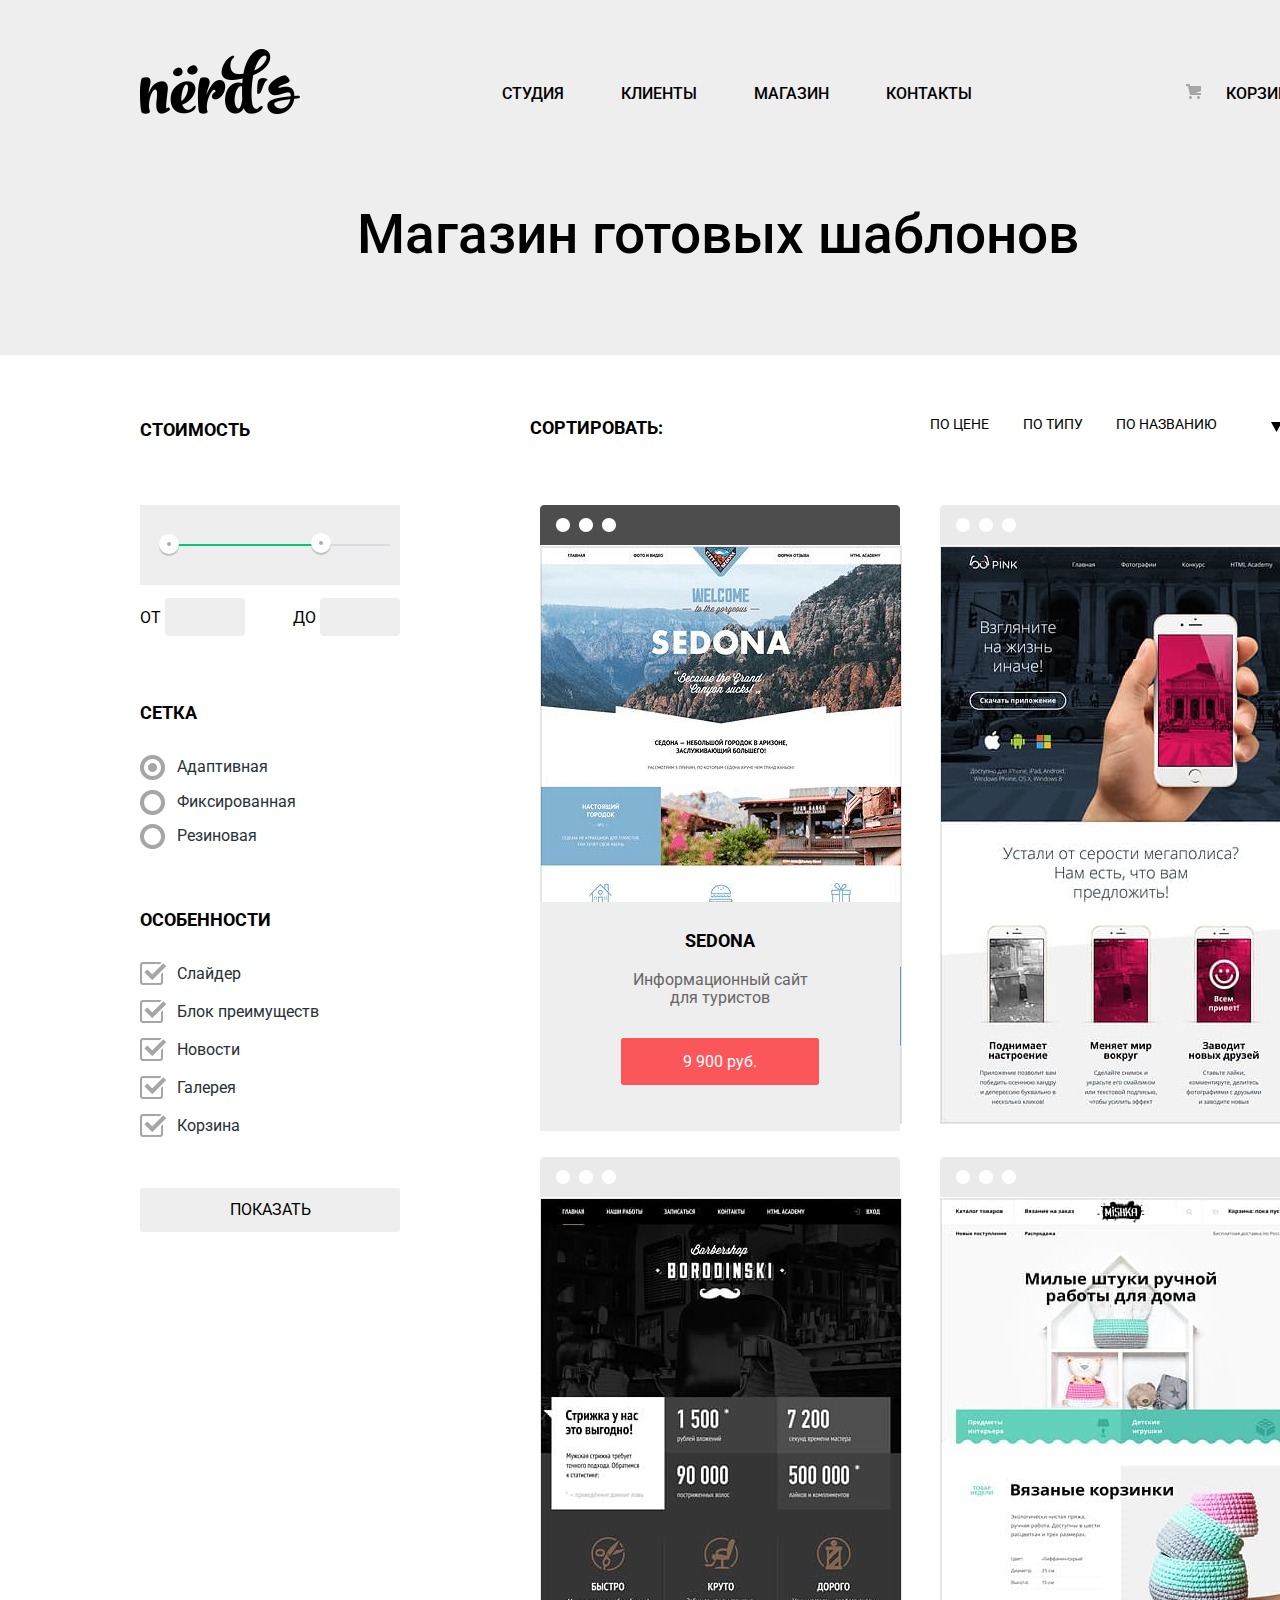
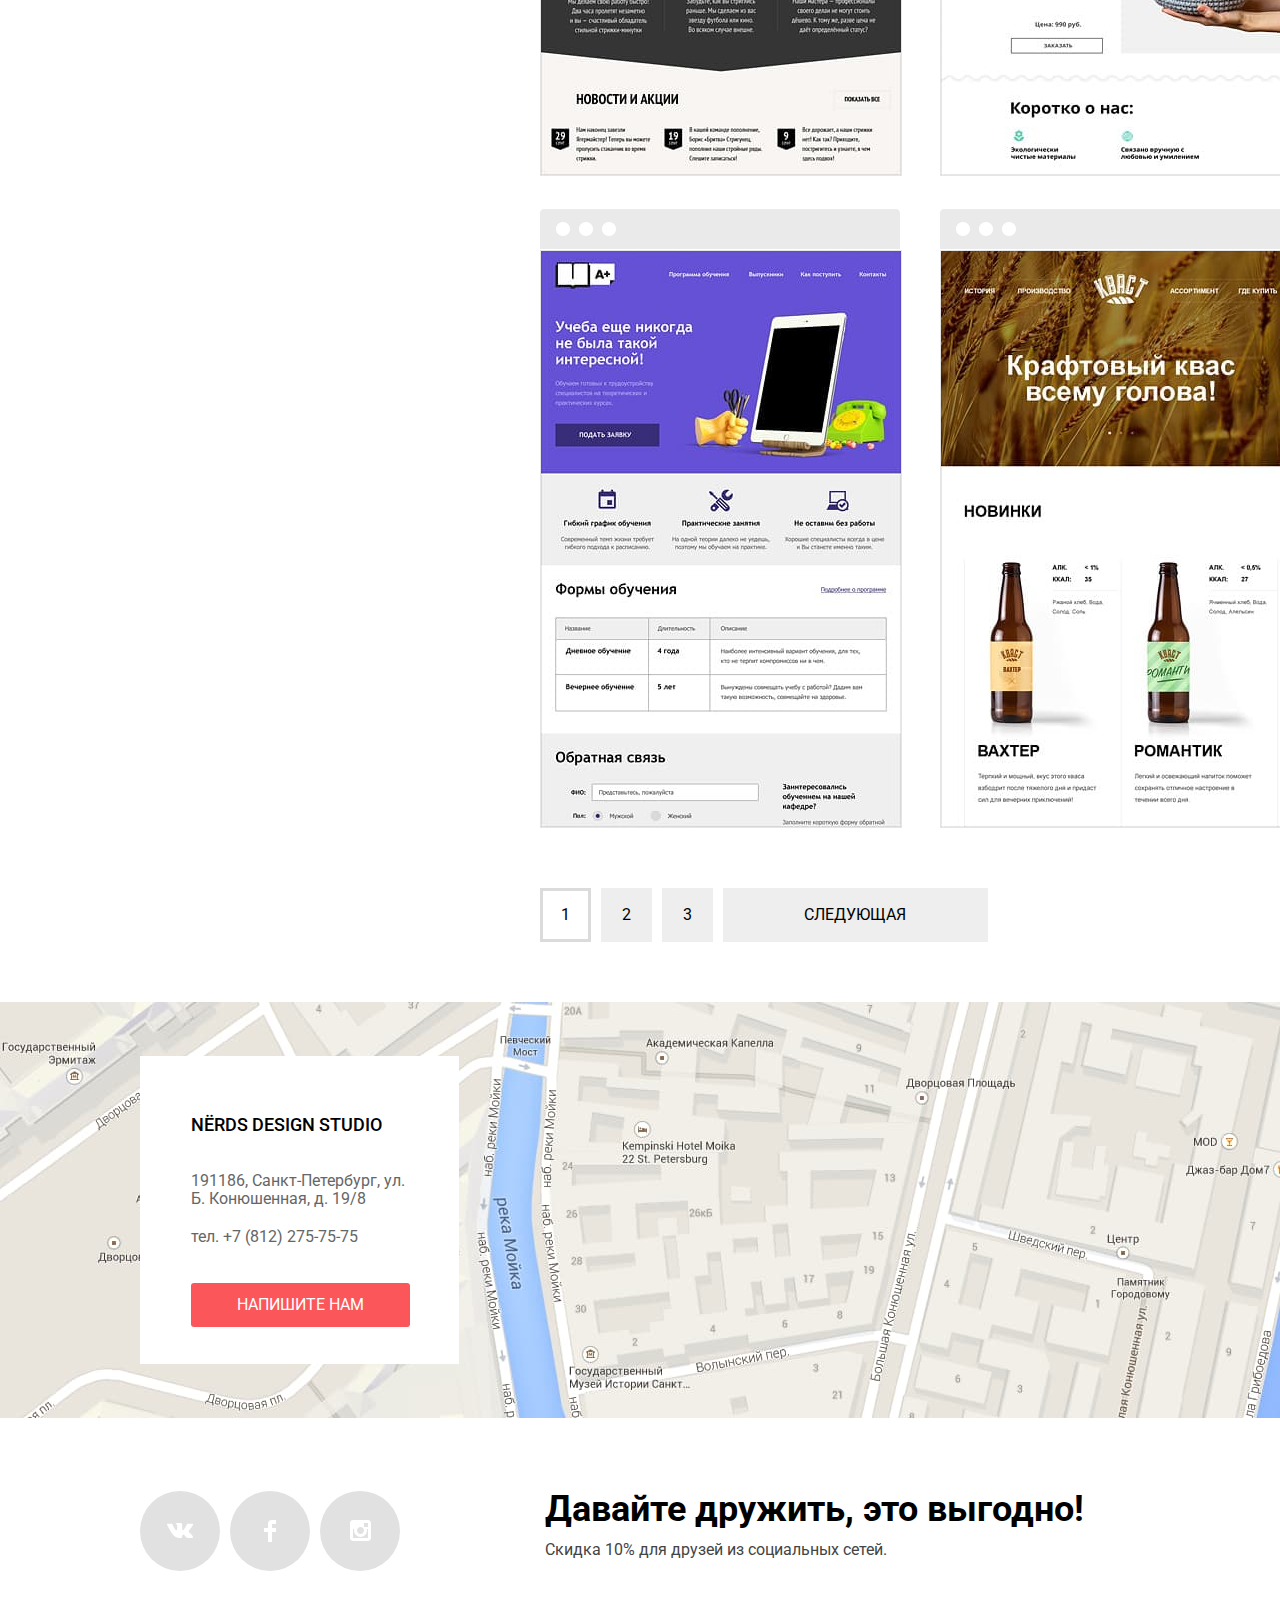
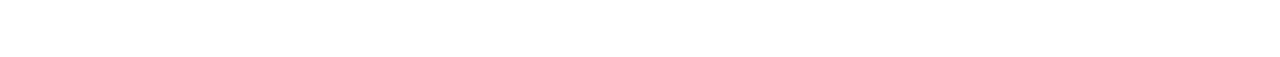
==== commit b7f9ef6d: "Сделал оптимизацию картинок" ====
--- a/catalog.html
+++ b/catalog.html
@@ -138,7 +138,7 @@
                   s7,3.134,7,7S26.857,27,22.991,27z M46.002,27c-3.866,0-7-3.134-7-7s3.134-7,7-7s7,3.134,7,7S49.868,27,46.002,27z M69.013,27
                   c-3.866,0-7-3.134-7-7s3.134-7,7-7s7,3.134,7,7S72.879,27,69.013,27z" />
                     </svg>
-                    <img src="img/sedona.png" width="360" height="576" alt="Седона">
+                    <img src="img/sedona.jpg" width="360" height="576" alt="Седона">
                     <div class="hover-item">
                       <h3>SEDONA</h3>
                       <p class="hover-item-text">Информационный сайт для туристов</p>
@@ -154,7 +154,7 @@
                   s7,3.134,7,7S26.857,27,22.991,27z M46.002,27c-3.866,0-7-3.134-7-7s3.134-7,7-7s7,3.134,7,7S49.868,27,46.002,27z M69.013,27
                   c-3.866,0-7-3.134-7-7s3.134-7,7-7s7,3.134,7,7S72.879,27,69.013,27z" />
                     </svg>
-                    <img src="img/pink.png" width="360" height="576" alt="Pink">
+                    <img src="img/pink.jpg" width="360" height="576" alt="Pink">
                     <div class="hover-item">
                       <h3>PINK APP</h3>
                       <p class="hover-item-text">Продуктовый лендинг приложения для iOS и Android</p>
@@ -170,7 +170,7 @@
                   s7,3.134,7,7S26.857,27,22.991,27z M46.002,27c-3.866,0-7-3.134-7-7s3.134-7,7-7s7,3.134,7,7S49.868,27,46.002,27z M69.013,27
                   c-3.866,0-7-3.134-7-7s3.134-7,7-7s7,3.134,7,7S72.879,27,69.013,27z" />
                     </svg>
-                    <img src="img/barbershop.png" width="360" height="576" alt="Borodinski">
+                    <img src="img/barbershop.jpg" width="360" height="576" alt="Borodinski">
                     <div class="hover-item">
                       <h3>Barbershop</h3>
                       <p class="description-text">Сайт салоны красоты. Для мужчин, да.</p>
@@ -186,7 +186,7 @@
                   s7,3.134,7,7S26.857,27,22.991,27z M46.002,27c-3.866,0-7-3.134-7-7s3.134-7,7-7s7,3.134,7,7S49.868,27,46.002,27z M69.013,27
                   c-3.866,0-7-3.134-7-7s3.134-7,7-7s7,3.134,7,7S72.879,27,69.013,27z" />
                     </svg>
-                    <img src="img/mishka.png" width="360" height="576" alt="Mishka">
+                    <img src="img/mishka.jpg" width="360" height="576" alt="Mishka">
                     <div class="hover-item">
                       <h3>MISHKA</h3>
                       <p class="description-text">Интернет-магазин вязаных игрушек</p>
@@ -202,7 +202,7 @@
                   s7,3.134,7,7S26.857,27,22.991,27z M46.002,27c-3.866,0-7-3.134-7-7s3.134-7,7-7s7,3.134,7,7S49.868,27,46.002,27z M69.013,27
                   c-3.866,0-7-3.134-7-7s3.134-7,7-7s7,3.134,7,7S72.879,27,69.013,27z" />
                     </svg>
-                    <img src="img/aplus.png" width="360" height="576" alt="Учеба">
+                    <img src="img/aplus.jpg" width="360" height="576" alt="Учеба">
                     <div class="hover-item">
                       <h3>A Plus</h3>
                       <p class="description-text">Лендинг курсов повышения квалификации</p>
@@ -218,7 +218,7 @@
                   s7,3.134,7,7S26.857,27,22.991,27z M46.002,27c-3.866,0-7-3.134-7-7s3.134-7,7-7s7,3.134,7,7S49.868,27,46.002,27z M69.013,27
                   c-3.866,0-7-3.134-7-7s3.134-7,7-7s7,3.134,7,7S72.879,27,69.013,27z" />
                     </svg>
-                    <img src="img/kvast.png" width="360" height="576" alt="Кваст">
+                    <img src="img/kvast.jpg" width="360" height="576" alt="Кваст">
                     <div class="hover-item">
                       <h3>КВАСТ</h3>
                       <p class="hover-item-text">Промо-сайт производителя крафтового кваса</p>
@@ -247,8 +247,8 @@
         </div>
       </div>
     </main>
-    <section class="map">
-      <img src="img/maps.png" alt="Карта" width="1440" height="416">
+    <section class="map map-index">
+      <img src="img/maps.jpg" alt="Карта" width="1440" height="416">
       <div class="communication">
         <div class="communication-container">
           <h2>NЁRDS DESIGN STUDIO</h2>
--- a/css/style.css
+++ b/css/style.css
@@ -230,12 +230,19 @@
 }
 
 .site-navigation li {
+  font-weight: 500;
+  line-height: 30px;
+  text-transform: uppercase;
   padding-right: 57px;
+
 }
 
 .kart-navigation {
   position: relative;
   max-width: 200px;
+  font-weight: 500;
+  line-height: 30px;
+  text-transform: uppercase;
 }
 
 .kart a::before {
@@ -288,7 +295,7 @@
 .web-site::after {
   position: absolute;
   content: "";
-  background-image: url("../img/illustration-1.png");
+  background-image: url("../img/illustration-1.jpg");
   width: 300px;
   height: 146px;
   top: 80px;
@@ -297,7 +304,7 @@
 .apps::after {
   position: absolute;
   content: "";
-  background-image: url("../img/illustration-2.png");
+  background-image: url("../img/illustration-2.jpg");
   width: 300px;
   height: 146px;
   top: 80px;
@@ -306,7 +313,7 @@
 .presentation::after {
   position: absolute;
   content: "";
-  background-image: url("../img/illustration-3.png");
+  background-image: url("../img/illustration-3.jpg");
   width: 300px;
   height: 146px;
   top: 80px;
@@ -547,7 +554,7 @@
 
 .map {
   position: relative;
-  padding-top: 60px;
+  padding-top: 80px;
 }
 
 .main-footer {
@@ -778,6 +785,7 @@
   font-weight: 700;
   margin: 0;
   padding: 0;
+  text-transform: uppercase;
 }
 
 .price span {
@@ -786,6 +794,7 @@
   font-weight: 700;
   padding-top: 4px;
   padding-left: 280px;
+  text-transform: uppercase;
 }
 
 .price-item {
@@ -800,6 +809,7 @@
   padding-top: 5p;
   padding-left: 267px;
   padding-right: 54px;
+  text-transform: uppercase;
 }
 
 .price-item a {
@@ -989,11 +999,11 @@
   cursor: pointer
 }
 
-.hover-item .price:hover {
+.hover-item-price:hover {
   background-color: #e74246
 }
 
-.hover-item .price:active {
+.hover-item-price:active {
   background-color: #d7373b
 }
 
@@ -1128,6 +1138,7 @@
   flex-wrap: wrap;
   min-width: 450px;
   padding-top: 27px;
+  padding-left: 140px;
 }
 
 .buttons-page {
@@ -1175,5 +1186,6 @@
 }
 
 .map-index {
-  padding-top: 80px;
-}
+  position: relative;
+  margin-top: -20px;
+}
